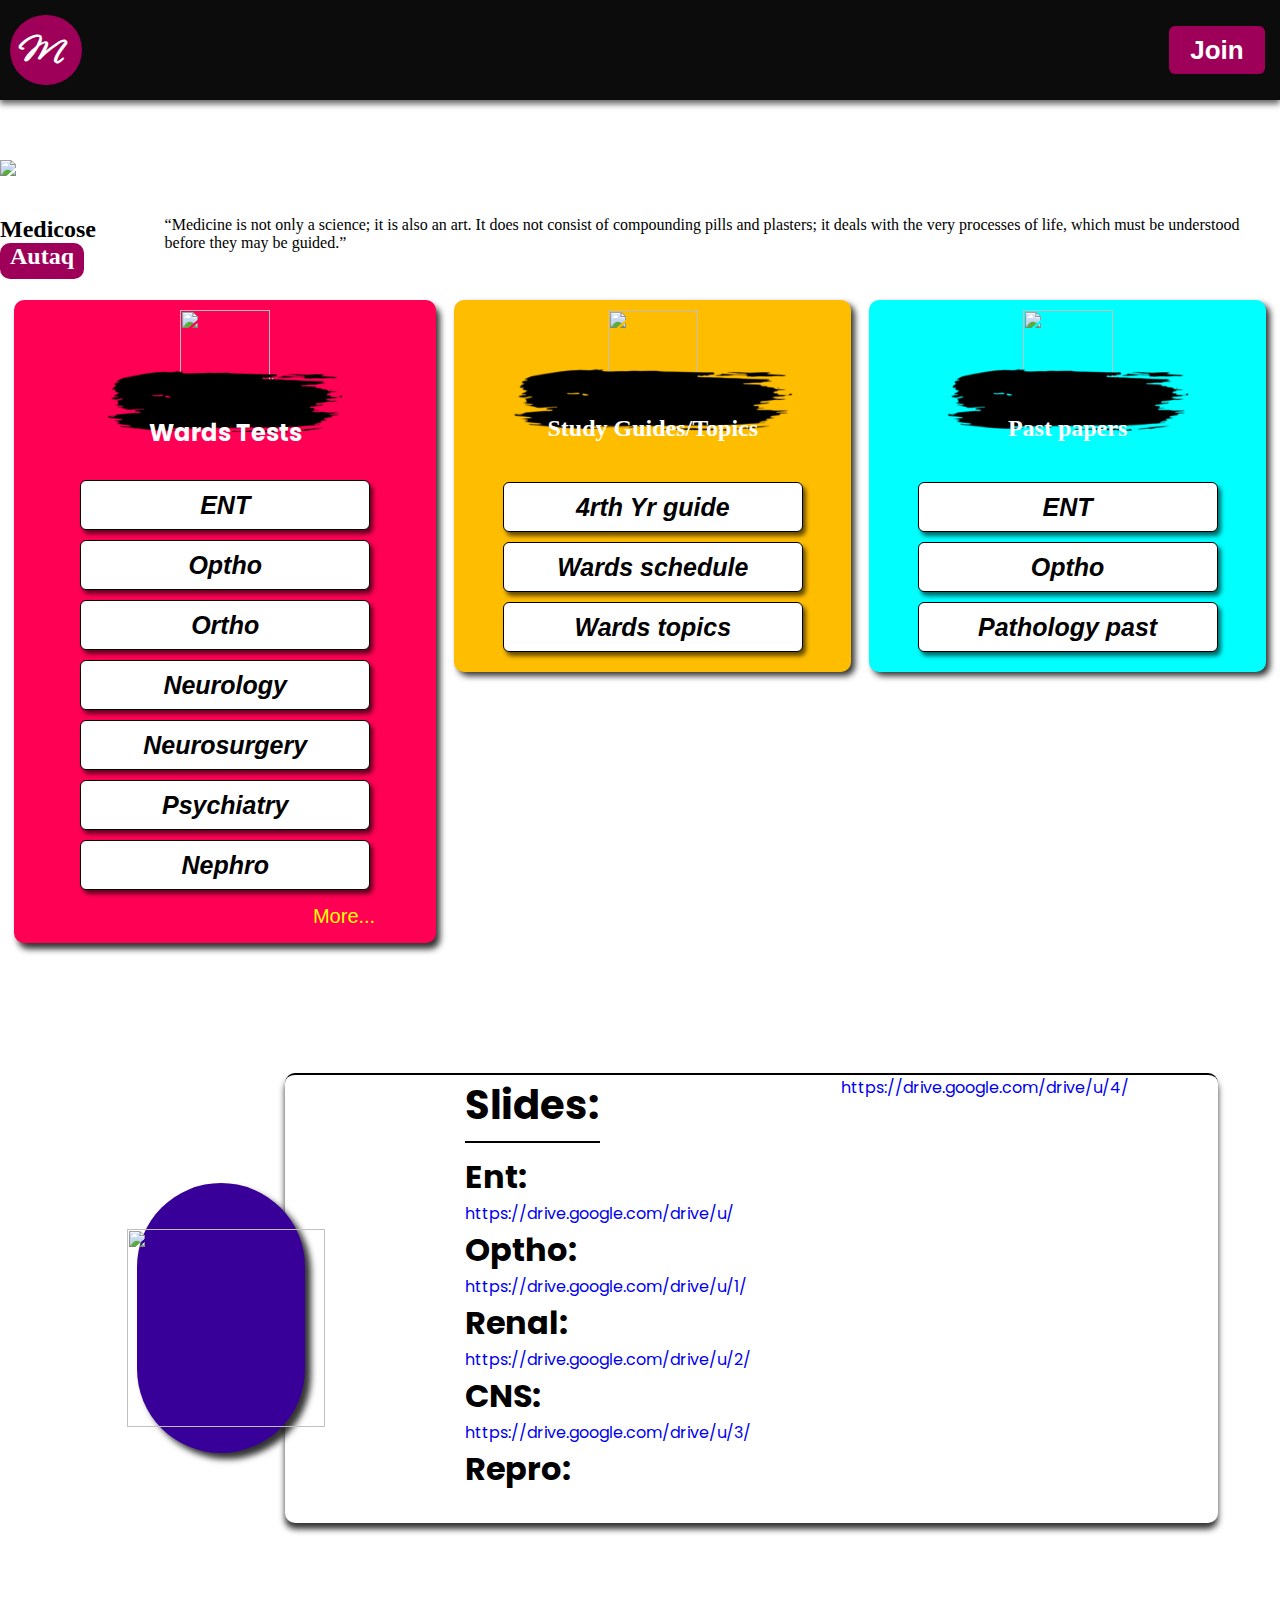
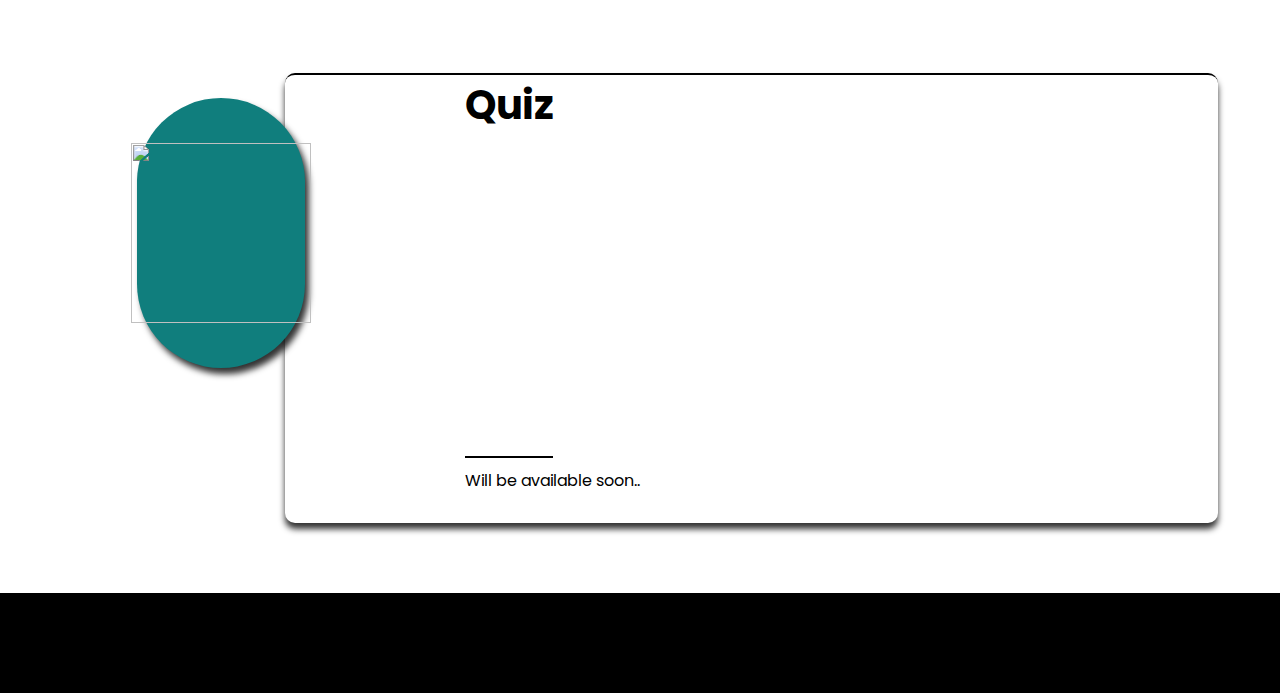
==== index.html @ 18ab0c4c "Update index.html" ====
<!DOCTYPE html>
<html lang="en">
<head>
  <meta name="google-site-verification" content="o73ru0A7AmpRNnOU0QpwgneFd0zN4ZnRWu0puB39-HU" />
  <link rel="preconnect" href="https://fonts.googleapis.com">
  <link rel="preconnect" href="https://fonts.gstatic.com" crossorigin>
  <link href="https://fonts.googleapis.com/css2?family=Whisper&display=swap" rel="stylesheet">
  <link rel="preconnect" href="https://fonts.googleapis.com">
  <link rel="preconnect" href="https://fonts.gstatic.com" crossorigin>
  <link href="https://fonts.googleapis.com/css2?family=Pacifico&display=swap" rel="stylesheet">
  <link rel="preconnect" href="https://fonts.googleapis.com">
  <link rel="preconnect" href="https://fonts.gstatic.com" crossorigin>
  <link href="https://fonts.googleapis.com/css2?family=Poppins:ital,wght@0,300;0,400;0,500;0,600;0,700;0,800;0,900;1,300;1,400;1,500;1,600;1,700;1,800;1,900&display=swap" rel="stylesheet">
  <meta charset="UTF-8">
  <meta name="viewport" content="width=device-width, initial-scale=1.0">
  <title>Medicose Autaq</title>
  <link rel="stylesheet" href="style.css">
  <link rel="stylesheet" href="style1.css">
  <link rel="stylesheet" href="https://cdnjs.cloudflare.com/ajax/libs/font-awesome/6.5.2/css/all.min.css" integrity="sha512-SnH5WK+bZxgPHs44uWIX+LLJAJ9/2PkPKZ5QiAj6Ta86w+fsb2TkcmfRyVX3pBnMFcV7oQPJkl9QevSCWr3W6A==" crossorigin="anonymous" referrerpolicy="no-referrer" />


</head>
<body>
  <nav>
    <div class="logo" style="margin-left: 0px;"><p>M </p></div>
    <div class="top">
      <a href="https://chat.whatsapp.com/JBZaUnY0UOpKa0CZ874e2i"><button id="join" >Join</button></a>
      <!-- <button id="links" style="  background-color: #0C0C0C;
      text-decoration: underline;">About</button>
      <button id="links" style="  background-color: #0C0C0C;
      text-decoration: underline;">Links</button> -->

    </div>
  </nav>
  <div class="page" >
    <img src="32011821.jpg" class="mainimg"> 
    <div class="main">
      <div class="divs1 div1" ><i class="fa-solid fa-syringe"></i></div>
      <div class="divs1 div2" ><i class="fa-regular fa-clipboard"></i></div>
      <div class="divs1 div3" style="color: black;"><i class="fa-solid fa-notes-medical"></i></div>
      <div class="divs1 div4" style="color: black;"><i class="fa-solid fa-hand-holding-medical"></i></div>
   
 
    </div>
    <div class="second">
      <div class="div div6" ><img src="" alt=""  ><i class="fa-solid fa-x-ray"></i></div>
      <div class="div div5"  ><i class="fa-solid fa-stethoscope" ></i></div>
      <div class="div div7" ><img src="" alt="" ><i class="fa-solid fa-square-plus"></i></div>
      
  
    </div>
    <div class="main" style="margin-top: 0">
      <div class="divs1 div1" ><i class="fa-solid fa-capsules"></i></div>
      <div class="divs1 div2" ><i class="fa-solid fa-bandage"></i></div>
      <div class="divs1 div3" ><i class="fa-solid fa-crutch"></i></div>
      <div class="divs1 div4" ><i class="fa-solid fa-heart-pulse"></i></div>
  
    </div>
   
  </div>
  <div class="cont" style="display: flex;"> <h2>Medicose <a style=" border: 1px solid ; padding-left: 10px;
    padding-right: 10px;
    padding-bottom: 10px;
    border-radius: 10px;
    border: none;
    color: white;
    background-color: #9E0059;" >Autaq</a></h2>
     <!-- <p class="p1">When <a style="font-weight: bold;">"I"</a> become "we" even illness become <a style="color: white;
      background-color: #9E0059;border: 1px solid ; padding: 5px;
      padding-right: 10px;
      padding-left: 10px;
    
      border-radius: 4px;
      font-size: 25px;
      border: none;font-weight: bold;">wellness</a>
       </p> -->
  <p>
    “Medicine is not only a science; it is also an art. It does not consist of compounding pills and plasters; it deals with the very processes of life, which must be understood before they may be guided.”
  </p></div>
 <div class="down" style="display: flex;  position: relative; width: 100%;"> 
  <div  style="position: absolute;width: 100%; height: 120vh; 
  /* box-shadow: 0 7px 9px rgb(0, 0, 0,0.5); border-radius: 30px; opacity: ; */
  /* mask-image: linear-gradient(
    rgb(0,0,0,0),
  rgb(0,0,0,1)10%,
  rgb(0,0,0,1)60%,

  rgb(0,0,0,0)


  
  ); */
  "></div>

  <!-- <img src="minus-sign-brush-stroke-distressed-style-typography-vector1.png" alt="" style="position: absolute; opacity: 0.4;">  -->
  <div class="wards" >

  <img src="imgs/pngegg (2).png" alt="" class="log">
  <img src="minus-sign-brush-stroke-distressed-style-typography-vector.png"   class="image1" alt="">
  <h2 style="z-index: 2;margin-bottom: 20px; margin-top: 10px;">Wards Tests
  </h2>
 
        <div id="btn1" class="divs">
        <button class="btns" id="bt1" style="z-index: 3;">ENT</button> 
        <a href="Ent/Ent_A7+A8.pdf"> <button class="bt1" id="newbtn">A7/A8</button> </a>
        <a href="Ent/Ent_A3+A4.pdf">
        <button class="bt1" id="newbtn">A3/A4</button> 
        </a> <a href="Ent/Ent_A1+A2.pdf">
        <button class="bt1" id="newbtn">A1/A2</button> 
        </a>
        </div>



        <div id="btn2"  class="divs">
        <button class="btns" id="bt2">Optho</button>
        <a href="Optho/Optho_B1+B2.pdf"> <button class="bt2" id="newbtn">B1+B2</button> </a>
        <a href="Optho/Optho_B3+B4.pdf">
        <button class="bt2" id="newbtn">B3/B4</button> 
        </a> 
        <a href="Optho/Optho_B5+B6.pdf">
        <button class="bt2" id="newbtn">B5/B6</button> 
        </a> 
        </div>

        <div id="btn3"  class="divs">
        <button class="btns" id="bt3">Ortho</button>
        <a href="Ortho/Orthopaedics_B1.pdf"> <button class="bt3" id="newbtn">B1</button> </a>
        <a href="Ortho/ORTHOPEDICS_B2.pdf">
        <button class="bt3" id="newbtn">B2</button> 
        </a>
        <a href="Ortho/ORTHOPEDICS_B3.pdf">
        <button class="bt3" id="newbtn">B3</button> 
        </a>  <a href="Ortho/ORTHOPEDICS_B4.pdf">
        <button class="bt3" id="newbtn">B4</button> 
        </a>  <a href="Ortho/ORTHOPEDICS_B5.pdf">
        <button class="bt3" id="newbtn">B5</button> </a>
        </div>

        <div id="btn4"  class="divs">

        <button class="btns" id="bt4">Neurology</button>
        <a href="Neuro/Neurology_B1 .pdf"> <button class="bt4" id="newbtn">B1</button></a>
        <a href="Neuro/Neuro_B3.pdf"> <button class="bt4" id="newbtn">B3</button> </a>
        <a href="Neuro/Neurology_B4.pdf">
        <button class="bt4" id="newbtn">B4</button> 
        </a>
        <a href="Neuro/Neurology_B5.pdf">
        <button class="bt4" id="newbtn">B5</button> 
        </a>   
        <a href="Neuro/Neurology_B6.pdf">
        <button class="bt4" id="newbtn">B6</button> 
        </a>
        </div>
        <div id="btn5"  class="divs">
        <button class="btns" id="bt5">Neurosurgery</button>
        <a href="Neurosurgery/Neurosurgery_B2.pdf"> <button class="bt5" id="newbtn">B2</button> </a>
        <a href="Neurosurgery/Neurosurgery_B3 .pdf">
        <button class="bt5" id="newbtn">B3</button> 
        </a>   <a href="Neurosurgery/Neurosurgery_B4.pdf">
        <button class="bt5" id="newbtn">B4</button> 
        </a>
        <a href="Neurosurgery/Neurosurgery_B6.pdf">
        <button class="bt5" id="newbtn">B6</button> 
        </a>
        </div>
        <div id="btn6"  class="divs">
        <button class="btns" id="bt6">Psychiatry</button>
        <a href="Psychiatry/Psychiatry_B2.pdf"> <button class="bt6" id="newbtn">B2</button> </a>
        <a href="Psychiatry/Psychiatry_B3.pdf">
        <button class="bt6" id="newbtn">B3</button> 
        </a>   <a href="Psychiatry/Psychiatry_B4.pdf">
        <button class="bt6" id="newbtn">B4</button> 
        </a>
        <a href="Psychiatry/Psychiatry_B6.pdf">
        <button class="bt6" id="newbtn">B6</button> 
        </a>
        </div>

        <div id="btn7"  class="divs">
        <button class="btns" id="bt7">Nephro</button>
        <a href="Nephro/Nephro_A1.pdf"> <button class="bt7" id="newbtn">A1</button> </a>
        <a href="Nephro/Nephro_A5.pdf">
        <button class="bt7" id="newbtn">A5</button> 
        </a>
        <a href="Nephro/Nephro_A6.pdf">
        <button class="bt7" id="newbtn">A6</button> 
        </a>
        </div>
        <div class="hide" style="display: none;">    <div id="btn8" class="divs">
        <button class="btns" id="bt8">Cardiology</button> 
        <a href="Cardio/Cardio_A2.pdf"> <button class="bt8" id="newbtn">A2</button> </a>
        <a href="Cardio/Cardiology_A4.pdf">
        <button class="bt8" id="newbtn">A4</button> 
        </a> <a href="Cardio/Cardiology_A8.pdf">
        <button class="bt8" id="newbtn">A8</button> 
        </a>
        </div>  <div id="btn9" class="divs">
        <button class="btns" id="bt9">Radiology</button> 
        <a href="Radiology/Radiology_B1+B2.pdf"> <button class="bt9" id="newbtn">B1/B2</button> </a>
        <a href="Radiology/Radiology_B5.pdf">
        <button class="bt9" id="newbtn">B5</button> 
        </a> <a href="Radiology/Radiology_B6.pdf">
        <button class="bt9" id="newbtn">B6</button> 
        </a>
        </div>  <div id="btn10" class="divs">
        <button class="btns" id="bt10">ICU</button> 
        <a href="ICU/ICU_A1.jpg"> <button class="bt10" id="newbtn">A1</button> </a>
        <a href="ICU/ICU_A4.pdf">
        <button class="bt10" id="newbtn">A4</button> 
        </a> <a href="ICU/ICU_A8.pdf">
        <button class="bt10" id="newbtn">A8</button> 
        </a>
        </div> 
        <div id="btn11" class="divs">
        <button class="btns" id="bt11">Derma</button> 
        <a href="Derma/Derma_A1.pdf"> <button class="bt11" id="newbtn">A1</button> </a>
        <a href="Derma/Derma_A2.pdf">
        <button class="bt11" id="newbtn">A2</button> 
        </a> <a href="Derma/Derma_A4.pdf">
        <button class="bt11" id="newbtn">A4</button> 
        </a>
        </div>  
        <div id="btn12" class="divs">
        <button class="btns" id="bt12">Urology</button> 
        <a href="Urology/urology_A2 .pdf"> <button class="bt12" id="newbtn">A2</button> </a>
        <a href="Urology/Urology_A5 .pdf">
        <button class="bt12" id="newbtn">A5</button> 
        </a> <a href="Urology/Urology_A6.pdf">
        <button class="bt12" id="newbtn">A6</button> 
        </a>
        </div> 
        <div id="btn12" class="divs">
        <button class="btns" id="bt13">Plastic SG</button> 
        <a href="Plastic/Plastic_A2.pdf"> <button class="bt13" id="newbtn">A2</button> </a>
        <a href="Plastic/Plastic_A4.pdf">
        <button class="bt13" id="newbtn">A4</button> 
        </a> 
        </div> </div>
        <div style="display: flex; justify-content: flex-end; width: 300px;"><button  class="more" >More...</button></div>

        <!-- <div id="btn8"></div> -->



        </div>
<div class="study">

  <img src="imgs/pngegg (3).png" alt="" class="log">
  <img  src="minus-sign-brush-stroke-distressed-style-typography-vector.png" class="image2" >
  <h2 style="z-index: 2; margin-top: 10px; margin-bottom: 30px;">Study Guides/Topics
  </h2>
  <div class="divs"><a href="Curriculum 4th Prof MBBS 18-01-2024.pdf" style="z-index: 4;"><button class="btns">4rth Yr guide</button></a></div> <a href="d5f9a3da-85b7-42ea-8bc5-6bc1be7b988e.JPG"><button class="btns">Wards schedule</button></a> <a href="4th Year MBBS Wards TOPICS @ShaeZi.pdf"><button class="btns">Wards topics</button></a> 
  <!-- <a href="https://drive.google.com/drive/folders/1v_Ga4ESvyDkArIYyvteqH7BUCjcyIILM?usp=drive_link"><button class="btns">ENT</button></a> -->

</div><div class="study" style="background-color: aqua; ">

  <img src="imgs/pngegg (4).png" alt="" class="log">
  <img src="minus-sign-brush-stroke-distressed-style-typography-vector.png" class="image3" alt="">

  <h2 style="z-index: 2; margin-top: 10px; margin-bottom: 30px;">Past papers
  </h2>
  <a href="https://drive.google.com/drive/folders/1v_Ga4ESvyDkArIYyvteqH7BUCjcyIILM?usp=drive_link" style="z-index: 3;"><button class="btns" >ENT</button></a>
  <a href="https://drive.google.com/drive/folders/1WZpzXUNeMho8i6WA_IS5ibkoXRpECObf?usp=drive_link" > <button class="btns">Optho</button></a>
 <a href="https://drive.google.com/drive/folders/1ZoWN1RVQOSlEyuzoc2E3vVL3yElVJaqd?usp=drive_link"><button class="btns">Pathology past</button></a>
  


</div>
</div>
<div id="foot">
  <div id="wards"><img style="height:22vh; width: 22vh; margin: 20px;margin-left: 30px; margin-bottom: 10px; margin-top: 30px;" src="imgs/pngegg (8).png" alt=""></div>
  <div id="study">
    <h2>
      Slides:
    </h2>
    <p><h1>Ent:</h1><a href="https://drive.google.com/drive/folders/13Cu2qkiEuYzx7Bq0fBormlyRgIkJU5SR?usp=drive_link">https://drive.google.com/drive/u/</a>
    <p><h1>Optho:</h1><a href="https://drive.google.com/drive/folders/1-5EULRtQegtTJHjn5ZHpbm_SwZM45iFT?usp=drive_link">https://drive.google.com/drive/u/1/</a>
     
    <p><h1>Renal:</h1><a href="https://drive.google.com/drive/folders/1-KvnuwBIzAvR8WO9NETLpcdkxAv717HY?usp=drive_link">https://drive.google.com/drive/u/2/</a>
      <p><h1>CNS:</h1><a href="https://drive.google.com/drive/folders/1-Grh_2CoaKC4pJH0ftxbjf7TlbihAdS-?usp=drive_link">https://drive.google.com/drive/u/3/</a>
      <p><h1>Repro:</h1><a href="https://drive.google.com/drive/folders/108j7hOfr7jlIdg7w-p_MadIFI2obLjd8?usp=drive_link">https://drive.google.com/drive/u/4/</a>

  </div>

</div>
<div id="foot">
 
  <div id="wards1" style="  background-color: #107E7D ;"><img style="height: 20vh; width: 20vh;" src="imgs/pngegg (11).png" alt=""></div>
  <div id="study" >
    <h2 >
      Quiz 
    </h2>
    Will be available soon..

  </div>
  
</div>
<div style="background-color: black;height: 100px; width: 100%;  display: flex;  "></div>
<script src="script.js"></script>
</body>
</html>
---- style.css ----
*{
  margin: 0;
  padding: 0;
  box-sizing: border-box;
  /* font-family: "poppins", sans-serif ; */

}
a{
  text-decoration: none;
}

.body{
  font-family: "poppins", sans-serif ;

}
.image1{
  height: 240px; width: 380px; position: absolute; top: -18px;
}
.image2{
  height: 240px;
   width: 450px;
    position: absolute; 
    top: -20px; 
}
.image3{
   height: 240px; width: 390px; position: absolute; top: -20px; }

@keyframes rotate {
  
}
.rotate{
  animation-delay: 0s;
  animation-duration: 2s;
  animation-iteration-count: infinite;
  animation-name: rotate;
  animation-timing-function: linear;
  transform-origin: bottom;
  
}
.man{
  flex-wrap: wrap;
  display: flex;
  /* min-width: 700px;
  
  float: left;
  width: 100%; */
  margin-bottom: 20px;
}
.down{
 
 /* flex-wrap: wrap; */
  justify-content: center;
 /* display: flex; */
  /* width: 97%; */
/* float:  left; */
  /* height: fit-content; */
  margin-bottom: 50px;
  /* padding-left: 25px; */
}
/* 9E0059 */
#foot{ 
  /* background-color: rgb(232, 227, 227); */
  display: flex;
  /* flex-direction: column; */
  /* justify-content: space-between; */
  float: left;
  width: 94%;
  margin-left: 15px;
  margin-bottom: 20px;
  /* background-color: #390099; */
  /* background-color: #4A001F; */
  border-radius: 10px;
  margin-top: 50px;
  /* gap: 1rem; */
 /* padding-right: 20px; */
  align-self: center;
  position: relative;
}
#study{  
  font-family: "poppins", sans-serif ;
  width: 60vh;
  flex-wrap: wrap;
  /* width: 80%; */
  float: left;
  display: flex;
  height: 50vh;
  flex-direction: column;
  align-items: flex-start;
  /* background-color: rgb(239, 237, 237); */
color: black;
  /* background-color: #D6FFB7; */
  border: 2px solid black;
  border-bottom: none;
  border-left: none;
  border-right: none;
  /* position: absolute; */
  /* left: 23rem; */
  
  border-radius: 10px;
 /* margin-left: 60px; */
 margin-top: 30px;
 /* margin-right: 10px; */
 box-shadow: 0px 6px 6px rgb(0,0,0, 0.8);
 /* bottom: 0; */
 margin-bottom: 50px;
 /* padding-left: 150px; */
 padding-bottom: 30px;
 width: 96%;
  margin-left: 30vh;
  padding-left: 20vh;

}
#wards1{
  /* top: -35vh; */
  left: 8vh;
  width: 14%;
  /* width: 100%; */
  float: left;
  display: flex;
  align-items: center;
  justify-content: center;
 position: absolute;
  /* border: 2px solid black; */
  border-radius: 200px;
  margin-left: 50px;
    background-color: #390099;
    height: 30vh;
    margin-top: 55px;
    /* padding: 100px; */
    /* display: flex;
    align-items: center;
    justify-content: center; */
    box-shadow: 4px 6px 6px rgb(0,0,0, 0.8);
   flex-shrink: 0;
   z-index: 1;


}
#wards{ 
  display: flex;
  justify-content: center;
  align-items: center;
  top: 10vh;
  left: 8vh;
  position: absolute;
 width: 14%;
  float: left;
  height: 30vh;
  /* position: absolute; */
  /* display: flex;
  justify-content: center; */
  /* border: 2px solid black; */
    border-radius: 200px;
    margin-left: 50px;
    background-color: #390099;
    margin-top: 50px;
    box-shadow: 6px 6px 6px rgb(0,0,0, 0.8);
    /* flex-shrink: 0; */
   z-index: 1;

}
#study h2{
  font-size: 40px;
  margin-bottom: 10px;
  height: 50px;
  flex: 1;
 text-align: center;
 border-bottom: 2px solid black;
}
/* #study h1{
  margin-left: 100px;
} */

nav{
  width: 100%;
  height: 100px;
  background-color: #0C0C0C;
  margin-bottom: 60px;
  display: flex;
  align-items: center;
  padding: 10px;
  box-shadow: 0px 4px 6px rgb(0,0,0, 0.6);
}
.logo{
  /* border-right: 3px solid black;
  border-left: 3px solid black;
  border-radius: 7px;
  background-color: ;
  
  display: flex;
  align-items: center; */
  /* margin-top: 5px;
  margin-left: 15px; */
  height: 70px;
  padding:10px;
  padding-right: 20px;
  font-size: 40px;
  /* font-weight: bold; */
  font-family: 'whisper',cursive !important;
  font-weight: bold;
  /* text-align: center;
  font-family: arial; */
  background-color: #9E0059;
  color: white;
  border-radius: 50px;
  /* border: 2px solid white; */
  width:4.5rem;
  overflow: hidden;
  display: flex;
  justify-content: center;
  align-items: center;



}
.top{
  position: absolute;
  right: 10px;
  display: flex;
  gap: 18px;
}
.top button{
  font-size: 26px;
  font-weight: bold;
  color: white;
  background-color: #9E0059;
  flex-shrink: 0;
  height: 48px;
  width: 6rem;
  margin-right: 5px;
  border: none;
  border-radius: 6px;
  transition: all 0.3s;
  cursor: pointer;

}
.top button:hover{
  transform: translateY(15px);
  background-color: white;
  color: black;
  border-bottom: 1px solid black;
 
  
}
.content{
  background-color:white;
  height: 50vh;
  width: 50vh;
  border-radius: 200px;
  text-align: center;
  flex-shrink: 0;
  display: flex;
  align-items: center;
  justify-content: center;
  /* margin-left: 60px; */
  border: 2px solid black;
  box-shadow: 4px 4px 8px rgb(0,0,0, 0.8);
  margin-bottom: 30px;

  
}
aside{
  

  width: 30%;
  /* background-color: #CEB992; */
  float: left;
  display: flex;
  justify-content: center;
  flex-shrink: 0;
  padding-left: 150px;
  /* padding-right: 150px; */
  /* margin-right: 60px; */

}
main{
  font-family: 'poppins',Arial;
  flex-wrap: wrap;
  /* display: flex;
  flex-wrap: wrap; */
  text-align: center;
  width: 60%;
  float: left;
  /* margin-left: 2px; */
  
}
main p{
 /* margin-left: 40px; */
 font-size: 20px;
 margin-top: 10px;
 padding-left: 10px;
}
main h2 {
  color: black;
 font-size: 50px;

 /* margin-left: 30px; */
 margin-top: 15px;
}
.content img {
  justify-self: center;
  margin-top: 5px;
  height: 38vh;
  width: 38vh;

}
.wards{
  /* min-width: 400px; */
  width: 33%;
  float: left;
  display: flex;
  background-color: #FF0054
  ;
  /* flex-shrink: 0; */
  border-radius: 10px;
  margin-top: 30px;
  /* margin-left: 10px;
  margin-right: 10px; */
  align-items: center;
  justify-content: center;
  flex-direction: column;
  padding-bottom: 15px;
  /* padding-left: 20px;
  padding-left: 20px; */
  box-shadow: 4px 6px 6px rgb(0,0,0, 0.8);
  font-family: 'poppins',Arial;
  /* height: fit-content; */
  position: relative;
  overflow: hidden;
  
}
.btn{
  display: flex;
  flex-direction: column;
  justify-content: center;
  align-items: center;
  flex-shrink: 0;
  font-family: 'poppins',Arial;

}
#newbtn{
  font-size: 19px;
  font-weight: bold;
  font-style: italic;
  color: yellow;
  text-decoration: underline;
  height: 50px;
  width: 60px;
 
  margin: 5px;
  cursor: pointer;
  text-align: center;
  border: none;
  /* border: 3px solid black;
  box-shadow:  3px 4px 4px rgb(0,0,0,0.6 );
  border-radius: 6px; */
  background-color: #FF0054;
  /* transform: translatey(-10px); */
  transition: all 0.3s;
  display: none;
  
}

#newbtn:hover{
  transform: translateY(2px);
}
@keyframes move {
  from{
    transform: translatey(-2px);
   
    }
    to{
      transform: translatey(0);
    }
}
.divs{
  display: flex;
  justify-content: center;
   flex-wrap: wrap;
    width:300px;
}
.move{

  animation-name: move;
  animation-duration: 1s;
  /* animation-timing-function: linear; */
  /* transform: translatey(10px); */
}
.btns{
  font-size: 25px;
  font-weight: bold;
  font-style: italic;
  height: 50px;
  width: 300px;
  margin: 5px;
  cursor: pointer;
  text-align: center;
  background-color: white;
  border: 1px solid black;
  box-shadow:  3px 4px 4px rgb(0,0,0,0.6 );
  border-radius: 6px;
  transition: transform 0.6s;

}
.btns:hover{
  background-color: black;
  color: white;
  transform: translateY(5px);
}
/* .wards img{
  margin-top: 10px;
  height: 10vh;
  width: 10vh;
} */
.wards h2{
  color: white;
  
 padding: 5px;

}
.study{ 
  flex-shrink: 0;
 /* min-width: 400px; */
  width: 31%;
  float: left;
  display: flex;
  background-color: #FFBD00
  ;
  height: fit-content;
  border-radius: 10px;
  margin-top: 30px;
  margin-left: 18px;
  /* margin-right: 10px; */
  align-items: center;
  /* justify-content: center; */
  flex-direction: column;
  /* flex-shrink: 0; */
  padding-bottom: 15px;
  box-shadow: 4px 4px 6px rgb(0,0,0, 0.8);
  position: relative;
  overflow: hidden;
}
.log{
  margin-top: 10px;
  height: 10vh;
  width: 10vh;
}
.study h2{
  color: white;
  margin-bottom: 15px;
 padding: 5px;
 
}
.hide{
  display: none;

}
.more{
  border: none;
  cursor: pointer;
  font-size: 20px;
  margin-top: 10px;
  background-color: #FF0054;
  color: yellow;
}
@media screen and (max-width:600px)
{.wards{width: 400px; 
margin-left: 12px;
/* margin-right: 10px; */
} 
nav{
  margin-bottom: 0;
}
.study{width: 400px;
margin-left: 12px;

  /* margin-left: 0; */
/* margin-bottom: 25vh; */
}
.image1{
  top: 15px;
 }
 .image2{
  top: 10px;
 }
 .image3{
  top: 10px;
 }

} 





@media screen and (max-width:600px){ aside,main{
  width: 100%;
}
main p,h2{
  margin-left: 0px;
}
#study{width: 400px;
  
  margin: 0;
  margin-left: 15px;
  margin-bottom: 10vh;
  margin-top: 20vh;
  height: fit-content;
  /* display: block; */
  /* border-top: none; */
  padding-top: 20px;
  padding-left: 15px;
}


}
@media screen and (max-width:400px)
{.wards{width: 350px;
margin-left: 18px;
/* margin-right: 10px; */
}

.study{width: 350px;
  margin-left: 20px;
/* margin-bottom: 25vh; */
}
.image1{
  top: 5px;
 }
 .image2{
  top: 0px;
 }
 .image3{
  top: 5px;
 }
 #study{
  width: 360px;
 }
}
 @media screen and (max-width:380px)
 {.wards{width: 340px;
 margin-left: 12px;
 /* margin-right: 10px; */
 }
 
 .study{width: 340px;
 margin-left: 12px;

 /* margin-bottom: 25vh; */
 }
 .image1{
   top: -10px;
  }
  .image2{
   top: -10px;
  }
  .image3{
   top: -10px;
    
  }
  #study{
    width: 360px;
   }
}

@media screen and (max-width:600px) {
  #wards, #wards1 {
    width: 67%;
    
  }
 #wards, #wards1 img{
    height: 30vh;
    width: 30vh;
    
  }
  #wards1, #wards img{
    height: 30vh;
    width: 30vh;

  }
  #wards{
    margin: 0;
    margin-top: 30vh;
    left: 11vh;

    top: -37vh;
  }
  #wards1{
    margin: 0;
    margin-top: 30vh;
    left: 11vh;
    top: -37vh;
  }
}
@media screen and (max-width:600px) {
  #foot {
    margin-left: 0px;
    flex-direction: column;
  }

}
@media screen and (max-width:600px) {
  .down {
   
    /* width: 410px; */
    flex-direction: column;
  }

}


@media screen and (max-width:600px){
aside{
  padding-left: 150px;
  padding-right: 150px;
 }}
 @media screen and (max-width:600px){
  .down{
    padding-right: 30px;
     /* width: 600px; */
   /* margin-right: 20px; */
   }}
   @media screen and (max-width:600px){
    .content img{
     
      height: 32vh;
   width: 32vh;
     }}
     @media screen and (max-width:600px){
      .content {
        /* margin-left: 20px; */
        height: 40vh;
     width: 40vh;
       }
   

      }

  
   /* @media screen and (max-width:600px){
    .content img, .content{
     height: 25vh;
     width: 25vh;

     }}
     @media screen and (max-width:600px){
      .content{
       height: 30vh;
       width: 30vh;
  
       }} */
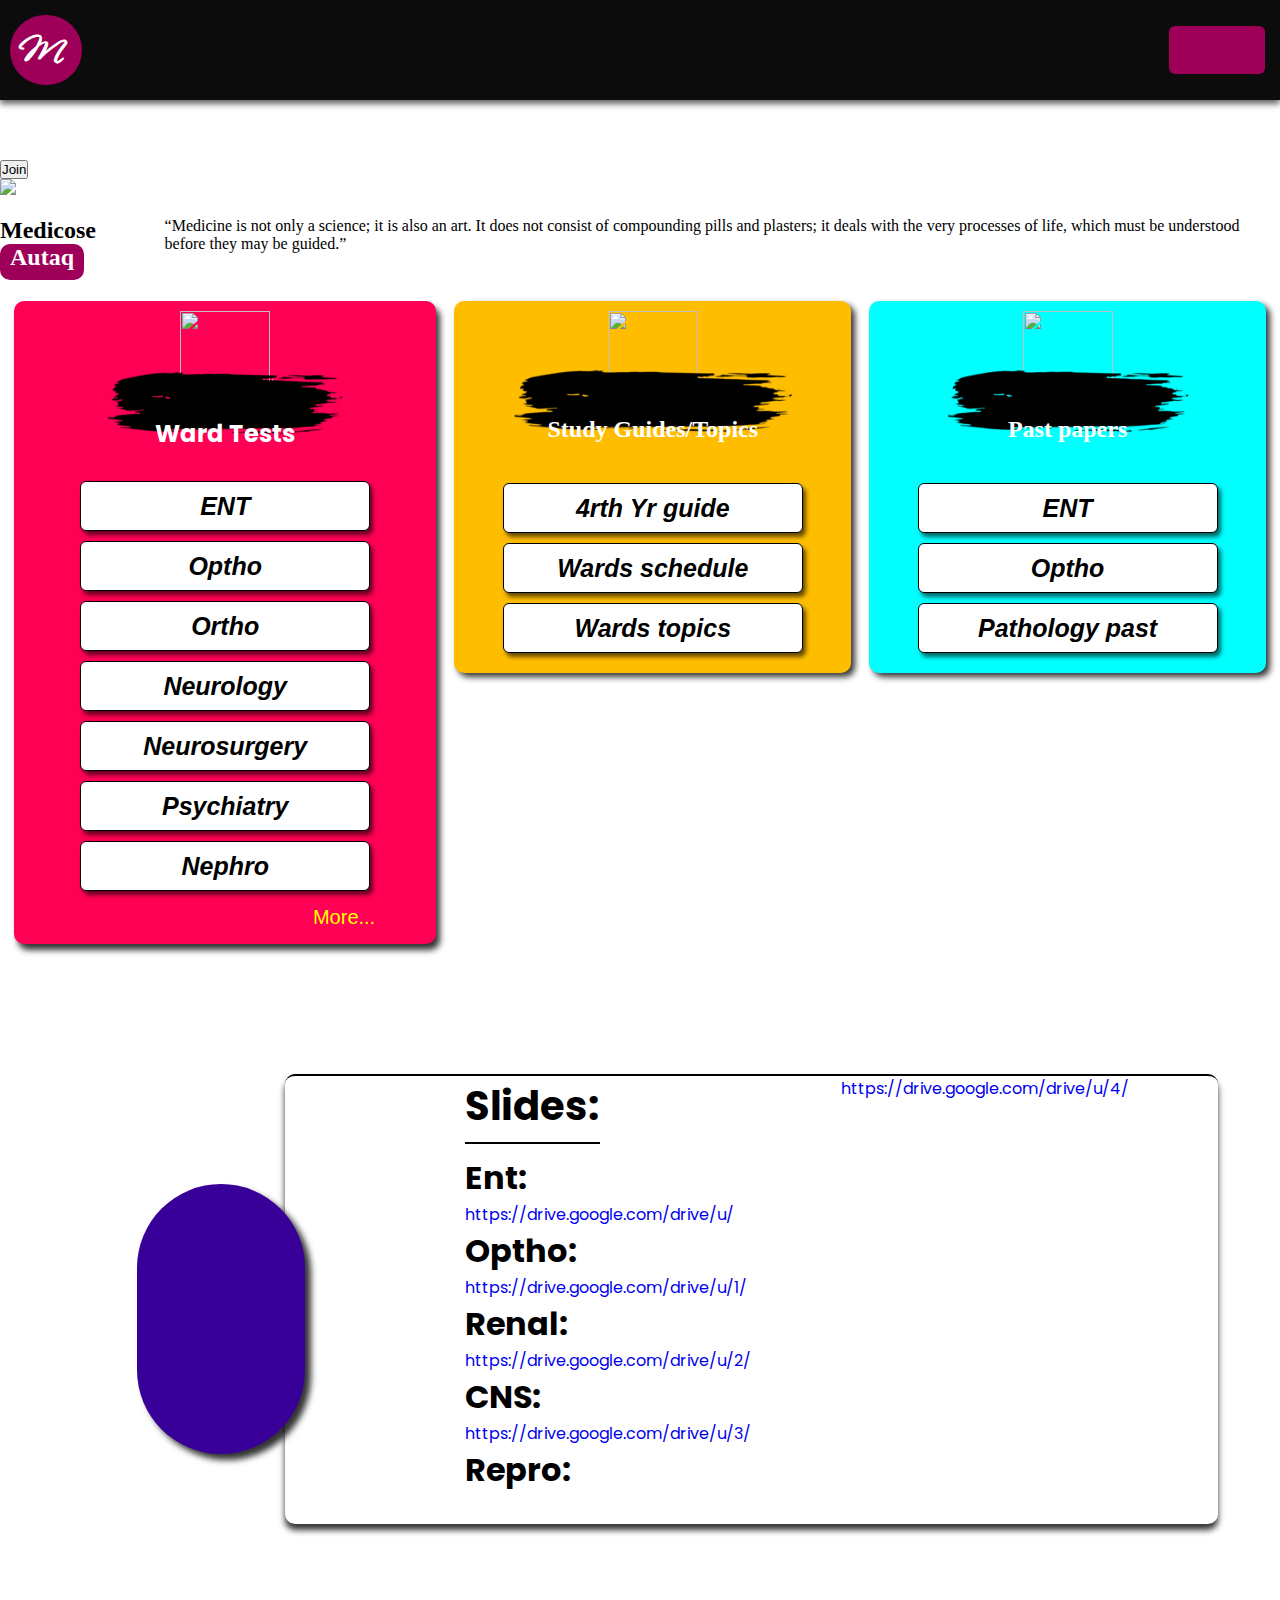
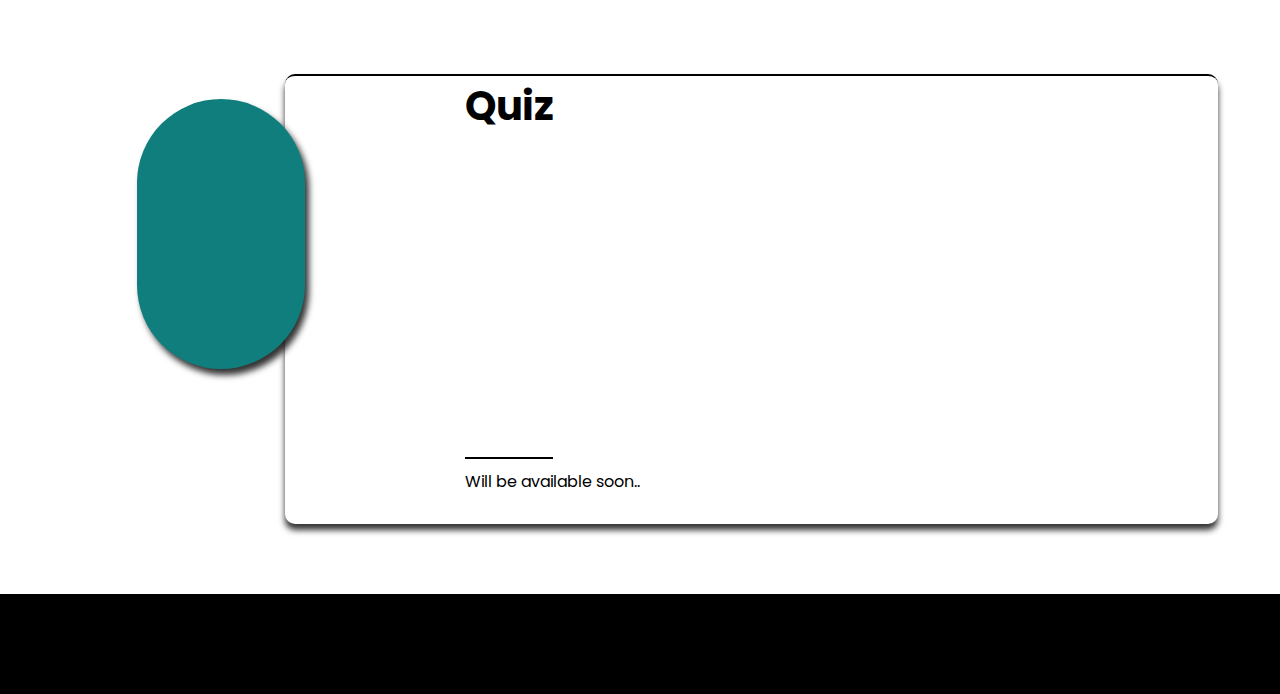
==== commit a130ee78: "Update index.html" ====
--- a/index.html
+++ b/index.html
@@ -1,7 +1,6 @@
 <!DOCTYPE html>
 <html lang="en">
 <head>
-  <meta name="google-site-verification" content="o73ru0A7AmpRNnOU0QpwgneFd0zN4ZnRWu0puB39-HU" />
   <link rel="preconnect" href="https://fonts.googleapis.com">
   <link rel="preconnect" href="https://fonts.gstatic.com" crossorigin>
   <link href="https://fonts.googleapis.com/css2?family=Whisper&display=swap" rel="stylesheet">
@@ -24,7 +23,12 @@
   <nav>
     <div class="logo" style="margin-left: 0px;"><p>M </p></div>
     <div class="top">
-      <a href="https://chat.whatsapp.com/JBZaUnY0UOpKa0CZ874e2i"><button id="join" >Join</button></a>
+
+      <!-- <a href="https://chat.whatsapp.com/JBZaUnY0UOpKa0CZ874e2i"><button id="join" class="topb" >Join</button></a> -->
+      <button class="topb" id="topb">
+        <i id="men" class="fa-solid fa-bars"></i>
+      </button>
+      
       <!-- <button id="links" style="  background-color: #0C0C0C;
       text-decoration: underline;">About</button>
       <button id="links" style="  background-color: #0C0C0C;
@@ -32,6 +36,14 @@
 
     </div>
   </nav>
+  <a href="https://chat.whatsapp.com/JBZaUnY0UOpKa0CZ874e2i"><button id="join" class="jn" >Join</button></a>
+  <div id="menu" style="display: none;">
+    <div class="inside"> <a href="https://chat.whatsapp.com/JBZaUnY0UOpKa0CZ874e2i"><button id="join" class="botn" >Join</button></a></div>
+   <div class="inside"> <a href="https://students.lumhs.edu.pk"><button class="botn">Check Attendance</button></a> </div>
+   <div class="inside" onclick="alert('This option is not available yet')"><button class="botn">Books</button>
+   </div>
+    
+  </div>
   <div class="page" >
     <img src="32011821.jpg" class="mainimg"> 
     <div class="main">
@@ -43,7 +55,7 @@
  
     </div>
     <div class="second">
-      <div class="div div6" ><img src="" alt=""  ><i class="fa-solid fa-x-ray"></i></div>
+      <div class="div div6" ><i class="fa-solid fa-x-ray"></i></div>
       <div class="div div5"  ><i class="fa-solid fa-stethoscope" ></i></div>
       <div class="div div7" ><img src="" alt="" ><i class="fa-solid fa-square-plus"></i></div>
       
@@ -97,7 +109,7 @@
 
   <img src="imgs/pngegg (2).png" alt="" class="log">
   <img src="minus-sign-brush-stroke-distressed-style-typography-vector.png"   class="image1" alt="">
-  <h2 style="z-index: 2;margin-bottom: 20px; margin-top: 10px;">Wards Tests
+  <h2 style="z-index: 2;margin-bottom: 20px; margin-top: 10px;">Ward Tests
   </h2>
  
         <div id="btn1" class="divs">
@@ -253,7 +265,7 @@
   <div class="divs"><a href="Curriculum 4th Prof MBBS 18-01-2024.pdf" style="z-index: 4;"><button class="btns">4rth Yr guide</button></a></div> <a href="d5f9a3da-85b7-42ea-8bc5-6bc1be7b988e.JPG"><button class="btns">Wards schedule</button></a> <a href="4th Year MBBS Wards TOPICS @ShaeZi.pdf"><button class="btns">Wards topics</button></a> 
   <!-- <a href="https://drive.google.com/drive/folders/1v_Ga4ESvyDkArIYyvteqH7BUCjcyIILM?usp=drive_link"><button class="btns">ENT</button></a> -->
 
-</div><div class="study" style="background-color: aqua; ">
+</div><div class= "study" style="background-color: aqua; ">
 
   <img src="imgs/pngegg (4).png" alt="" class="log">
   <img src="minus-sign-brush-stroke-distressed-style-typography-vector.png" class="image3" alt="">
@@ -269,7 +281,7 @@
 </div>
 </div>
 <div id="foot">
-  <div id="wards"><img style="height:22vh; width: 22vh; margin: 20px;margin-left: 30px; margin-bottom: 10px; margin-top: 30px;" src="imgs/pngegg (8).png" alt=""></div>
+  <div id="wards"><img src="imgs/pngegg (8).png" alt=""></div>
   <div id="study">
     <h2>
       Slides:
@@ -286,7 +298,9 @@
 </div>
 <div id="foot">
  
-  <div id="wards1" style="  background-color: #107E7D ;"><img style="height: 20vh; width: 20vh;" src="imgs/pngegg (11).png" alt=""></div>
+  <div id="wards1" style="  background-color: #107E7D ;"><img
+      
+    src="imgs/pngegg (11).png" alt=""></div>
   <div id="study" >
     <h2 >
       Quiz 
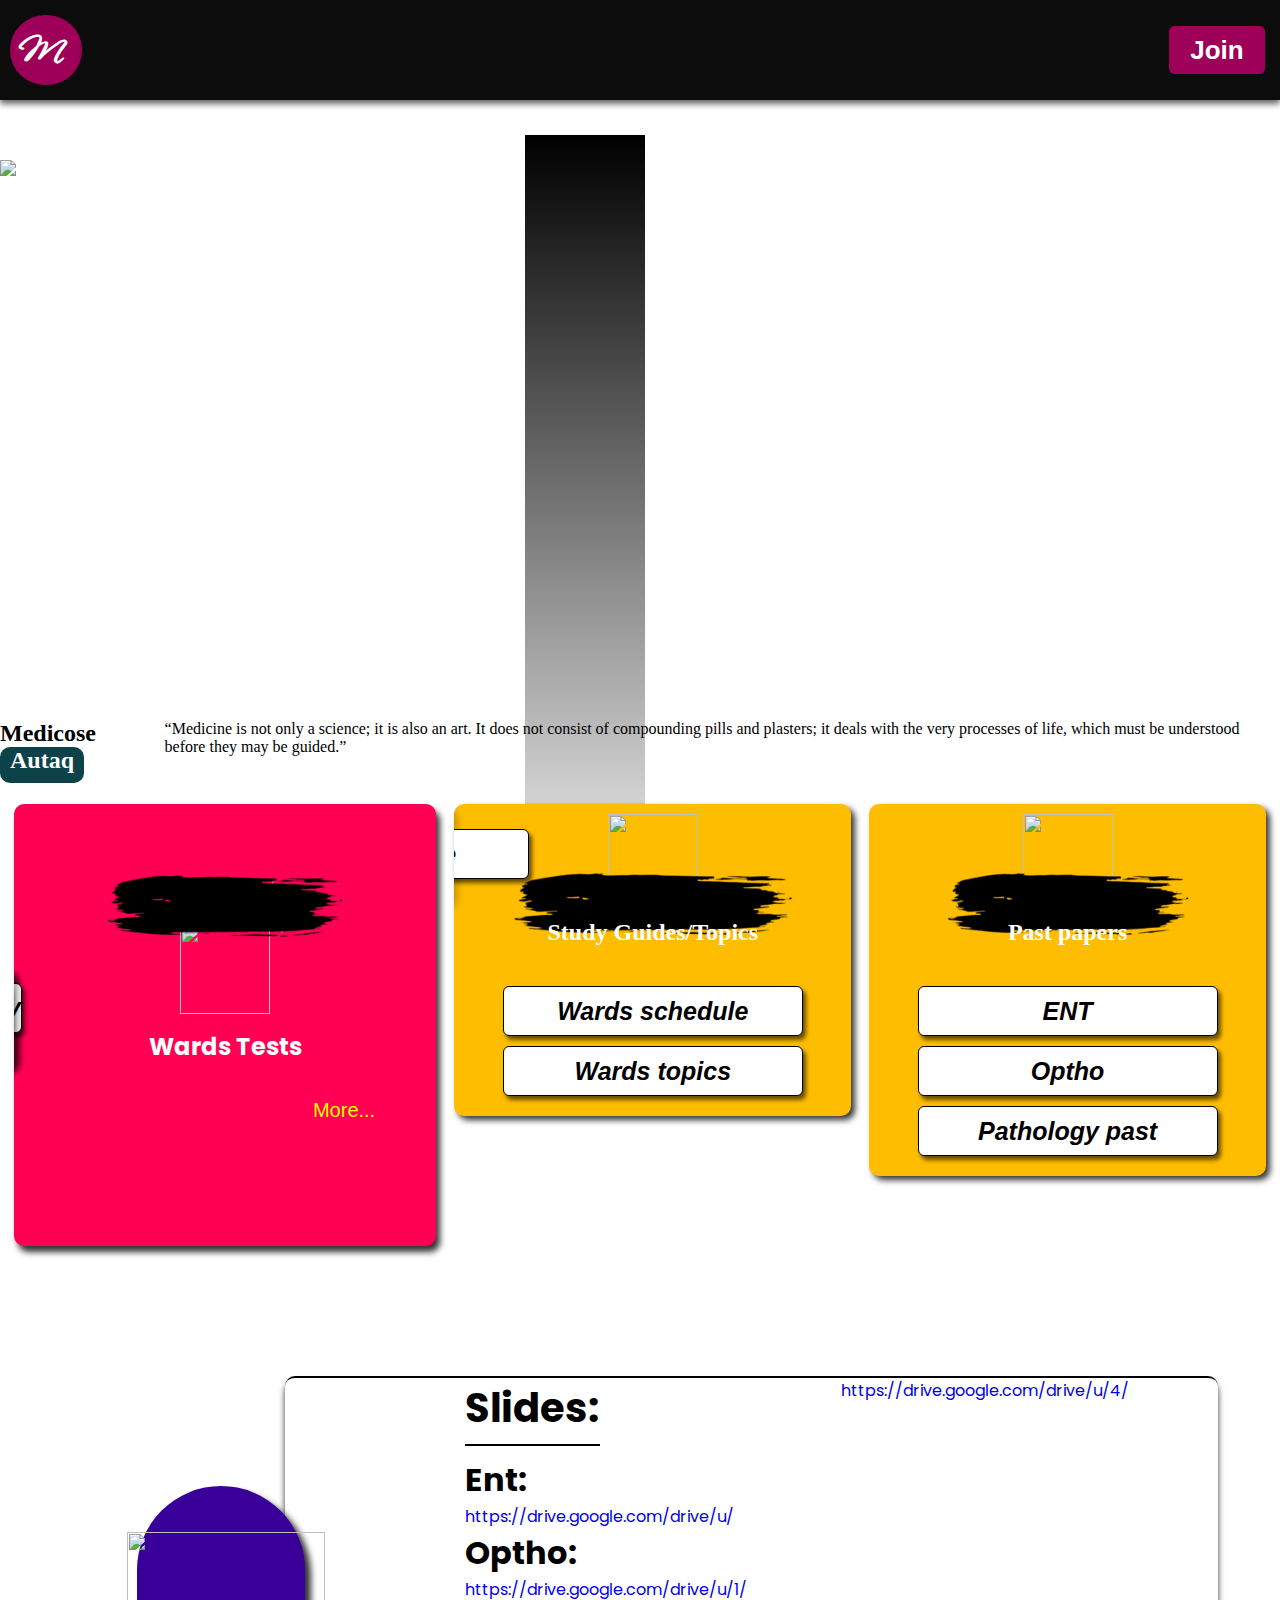
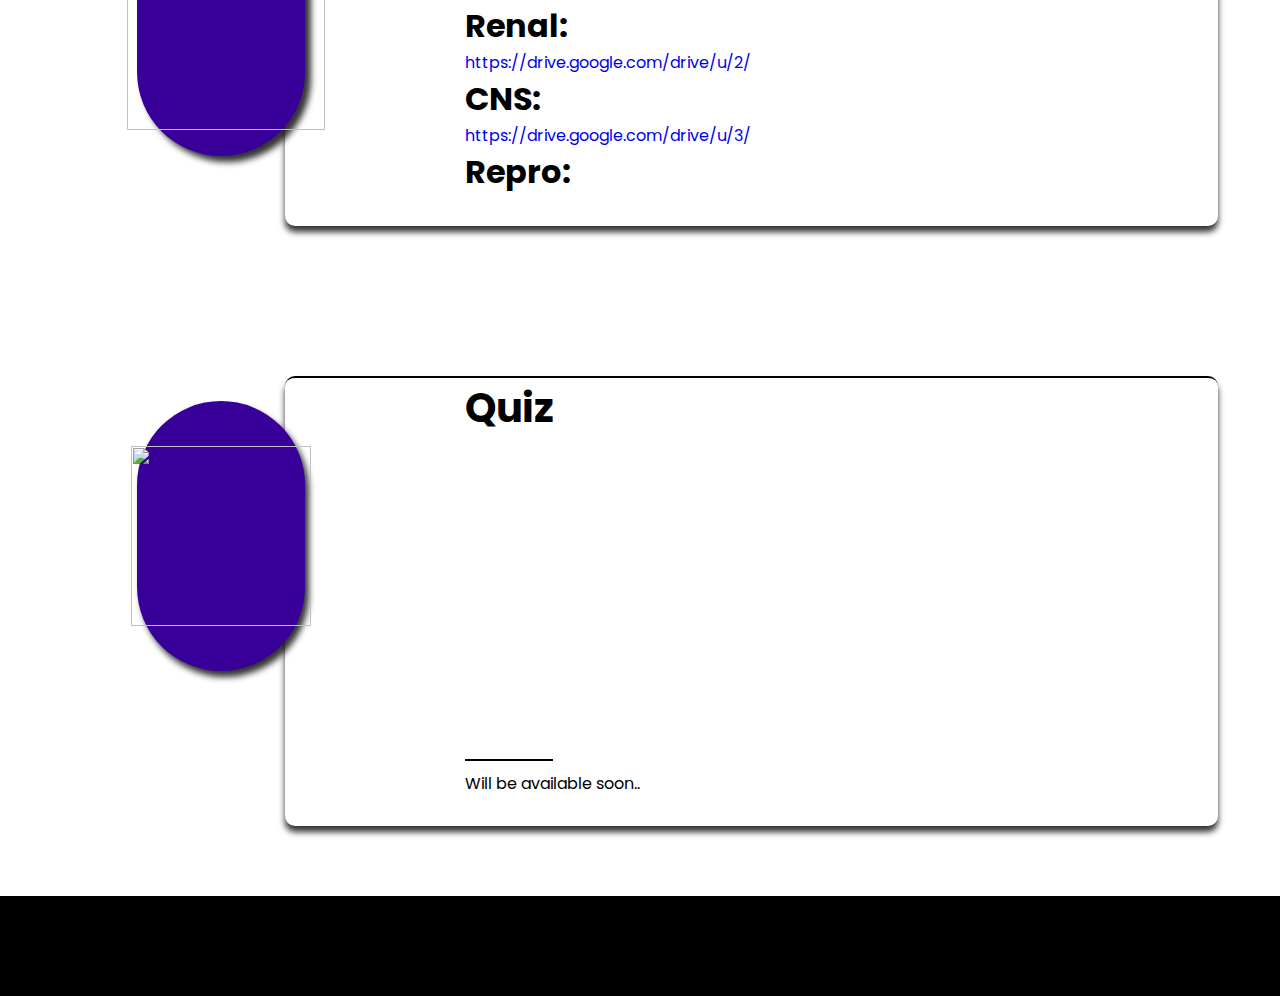
==== commit 451c61c7: "Update index.html" ====
--- a/index.html
+++ b/index.html
@@ -40,7 +40,7 @@
   <div id="menu" style="display: none;">
     <div class="inside"> <a href="https://chat.whatsapp.com/JBZaUnY0UOpKa0CZ874e2i"><button id="join" class="botn" >Join</button></a></div>
    <div class="inside"> <a href="https://students.lumhs.edu.pk"><button class="botn">Check Attendance</button></a> </div>
-   <div class="inside" onclick="alert('This option is not available yet')"><button class="botn">Books</button>
+   <div class="inside" onclick="alert('Will be availabe soon')"><button class="botn">Books</button>
    </div>
     
   </div>
@@ -76,7 +76,7 @@
     border-radius: 10px;
     border: none;
     color: white;
-    background-color: #9E0059;" >Autaq</a></h2>
+    background-color: #0d424a;" >Autaq</a></h2>
      <!-- <p class="p1">When <a style="font-weight: bold;">"I"</a> become "we" even illness become <a style="color: white;
       background-color: #9E0059;border: 1px solid ; padding: 5px;
       padding-right: 10px;
@@ -109,11 +109,12 @@
 
   <img src="imgs/pngegg (2).png" alt="" class="log">
   <img src="minus-sign-brush-stroke-distressed-style-typography-vector.png"   class="image1" alt="">
-  <h2 style="z-index: 2;margin-bottom: 20px; margin-top: 10px;">Ward Tests
+  <h2 style="z-index: 2;margin-bottom: 20px; margin-top: 10px;">Wards Tests
   </h2>
  
         <div id="btn1" class="divs">
         <button class="btns" id="bt1" style="z-index: 3;">ENT</button> 
+        
         <a href="Ent/Ent_A7+A8.pdf"> <button class="bt1" id="newbtn">A7/A8</button> </a>
         <a href="Ent/Ent_A3+A4.pdf">
         <button class="bt1" id="newbtn">A3/A4</button> 
@@ -265,7 +266,7 @@
   <div class="divs"><a href="Curriculum 4th Prof MBBS 18-01-2024.pdf" style="z-index: 4;"><button class="btns">4rth Yr guide</button></a></div> <a href="d5f9a3da-85b7-42ea-8bc5-6bc1be7b988e.JPG"><button class="btns">Wards schedule</button></a> <a href="4th Year MBBS Wards TOPICS @ShaeZi.pdf"><button class="btns">Wards topics</button></a> 
   <!-- <a href="https://drive.google.com/drive/folders/1v_Ga4ESvyDkArIYyvteqH7BUCjcyIILM?usp=drive_link"><button class="btns">ENT</button></a> -->
 
-</div><div class= "study" style="background-color: aqua; ">
+</div><div class= "study" style=" margin-bottom: 70px;  ">
 
   <img src="imgs/pngegg (4).png" alt="" class="log">
   <img src="minus-sign-brush-stroke-distressed-style-typography-vector.png" class="image3" alt="">
@@ -281,7 +282,8 @@
 </div>
 </div>
 <div id="foot">
-  <div id="wards"><img src="imgs/pngegg (8).png" alt=""></div>
+ 
+  <div id="wards"  > <img src="imgs/undraw_online_reading_np7n (1).png" style=></div>
   <div id="study">
     <h2>
       Slides:
@@ -298,10 +300,10 @@
 </div>
 <div id="foot">
  
-  <div id="wards1" style="  background-color: #107E7D ;"><img
+  <div id="wards1" ><img
       
-    src="imgs/pngegg (11).png" alt=""></div>
-  <div id="study" >
+    src="imgs/undraw_Quiz_re_aol4 (2).png"></div>
+  <div id="study"  >
     <h2 >
       Quiz 
     </h2>
--- a/style.css
+++ b/style.css
@@ -111,6 +111,7 @@
 
 }
 #wards1{
+  /* min-width: 15vh; */
   /* top: -35vh; */
   left: 8vh;
   width: 14%;
@@ -136,7 +137,20 @@
 
 
 }
+#wards img{
+  height: 20vh; width: 20vh;
+  height:22vh; width: 22vh;
+   margin: 20px;
+   margin-left: 30px;
+    margin-bottom: 10px;
+     margin-top: 30px;
+}
+#wards1 img{
+  height: 20vh; width: 20vh;
+
+}
 #wards{ 
+  /* min-width: 15vh; */
   display: flex;
   justify-content: center;
   align-items: center;
@@ -219,7 +233,7 @@
   display: flex;
   gap: 18px;
 }
-.top button{
+.topb{
   font-size: 26px;
   font-weight: bold;
   color: white;
@@ -230,18 +244,18 @@
   margin-right: 5px;
   border: none;
   border-radius: 6px;
-  transition: all 0.3s;
+  transition: all 0.4s;
   cursor: pointer;
 
 }
-.top button:hover{
+/* .topb:hover{
   transform: translateY(15px);
   background-color: white;
   color: black;
   border-bottom: 1px solid black;
  
   
-}
+} */
 .content{
   background-color:white;
   height: 50vh;
@@ -305,7 +319,7 @@
 
 }
 .wards{
-  /* min-width: 400px; */
+  min-width: 340px;
   width: 33%;
   float: left;
   display: flex;
@@ -420,7 +434,7 @@
 }
 .study{ 
   flex-shrink: 0;
- /* min-width: 400px; */
+ min-width: 340px;
   width: 31%;
   float: left;
   display: flex;
@@ -463,6 +477,99 @@
   background-color: #FF0054;
   color: yellow;
 }
+.botn{
+  font-family: sans-serif;
+  width: 330px;
+  height: 50px;
+  background-color: black;
+  /* text-decoration: underline; */
+  font-size: 30px;
+  color: white;
+  /* border: 1px solid black; */
+  border: none;
+  border-bottom: 1px solid white;
+  /* border-left: none;
+  border-right: none; */
+  cursor: pointer;
+  opacity: 0.8;
+
+}
+.botn:hover{
+  color: white;
+  /* background-color: beige;  */
+  
+} 
+.jn{
+  position: absolute;
+  top: 26px;
+  right: 10px;
+  
+  font-size: 26px;
+  font-weight: bold;
+  color: white;
+  background-color: #9E0059;
+  flex-shrink: 0;
+  height: 48px;
+  width: 6rem;
+  margin-right: 5px;
+  border: none;
+  border-radius: 6px;
+  transition: all 0.3s;
+  cursor: pointer;
+}
+#menu{
+  margin-top: 1px; opacity: 0.9; top: 10vh; left: -10vh; width: 100%; height: 400px; display: flex; flex-direction: column; gap: 30px; justify-content: center; align-items: center; background-color: black;
+}
+.ham{
+  font-size: 25px;
+  width: 40px;
+  border-radius: 100px;
+  background-color: gray;
+  color: white;
+
+}
+@media screen and (max-width:1050px){
+  #study{
+    margin-left: 10vh;
+  }
+  #wards,#wards1{
+    min-width: 30vh;
+    height: 30vh;
+    left: -5vh;
+  }
+   #wards img{
+    height: 15vh;
+    width: 15vh;
+    
+  }
+  #wards1 img{
+    height: 15vh;
+    width: 15vh;
+    
+  }
+  .image1{
+    top: 55px;
+   }
+   .image2{
+    top: 55px;
+   }
+   .image3{
+    top: 55px;
+   }
+
+
+}
+@media screen and (max-width:800px){
+  .image1{
+    top: 25px;
+   }
+   .image2{
+    top: 20px;
+   }
+   .image3{
+    top: 25px;
+   }
+}
 @media screen and (max-width:600px)
 {.wards{width: 400px; 
 margin-left: 12px;
@@ -486,7 +593,13 @@
  .image3{
   top: 10px;
  }
-
+ .topb{
+  width: 4rem;
+ }
+ .ham{
+  width: 50px;
+ border-radius: 100px;
+ }
 } 
 
 
@@ -512,7 +625,9 @@
   padding-left: 15px;
 }
 
-
+.jn{
+  z-index: -2;
+}
 }
 @media screen and (max-width:400px)
 {.wards{width: 350px;
@@ -559,37 +674,42 @@
     
   }
   #study{
-    width: 360px;
+    width: 340px;
+    margin-left: 10px;
    }
 }
 
 @media screen and (max-width:600px) {
   #wards, #wards1 {
-    width: 67%;
+    width: 6%;
     
   }
- #wards, #wards1 img{
+  #wards1,#wards{
     height: 30vh;
     width: 30vh;
     
   }
-  #wards1, #wards img{
+  #wards1 img,#wards img{
+    height: 20vh;
+    width: 20vh;
+  }
+   /* #wards {
     height: 30vh;
     width: 30vh;
 
-  }
+  } */
   #wards{
     margin: 0;
     margin-top: 30vh;
     left: 11vh;
 
-    top: -37vh;
+    top: -36vh;
   }
   #wards1{
     margin: 0;
     margin-top: 30vh;
     left: 11vh;
-    top: -37vh;
+    top: -36vh;
   }
 }
 @media screen and (max-width:600px) {
--- a/style1.css
+++ b/style1.css
@@ -0,0 +1,161 @@
+*{
+  margin: 0;
+  padding: 0;
+  box-sizing: border-box;
+}
+body{
+  /* padding-top: 10vh; */
+}
+.content{
+  display: flex;
+  margin-top: 20vh;
+  width: 80vh;
+  float: left;
+ flex-wrap: wrap;
+}
+/* .content1{
+  background-color:white;
+  height: 50vh;
+  width: 50vh;
+  border-radius: 200px;
+  text-align: center;
+  flex-shrink: 0;
+  display: flex;
+  align-items: center;
+  justify-content: center;
+  /* margin-left: 60px; */
+  border: 2px solid black;
+  box-shadow: 4px 4px 8px rgb(0,0,0, 0.8);
+  margin-bottom: 30px;
+
+  
+}
+.content1 img {
+  justify-self: center;
+  margin-top: 5px;
+  height: 38vh;
+  width: 38vh;
+
+} */
+.content h1{
+  font-size: 60px;
+  margin-bottom: 10px;
+}
+.content p{
+  font-size: 20px;
+}
+@keyframes slideinleft{
+ to{
+  right:-200px;
+ }
+}
+
+.divs{
+  right: 100%;
+  /* left: 100%; */
+  height: 100px;
+  width:150px;
+  border-radius: 10px;
+  display: flex;
+  justify-content: center;
+  align-items: center;
+  background-color: white;
+  font-size: 40px;
+  /* padding: 30px; */
+  /* padding-left: 40px; */
+  font-weight: 700;
+  box-shadow: 4px 5px 7px rgb(0, 0,0,0.2);
+ /* transform: rotate(90deg); */
+  position: absolute;
+  animation: slideinleft 40s linear infinite;
+  /* animation-delay: -5s; */
+}
+.main{
+  display: flex;
+  flex-direction: row;
+  transform: rotate(90deg);
+  margin-left: 20vh;
+  margin-top: 20vh;
+  /* margin-bottom: 10px; */
+
+  /* border: 1px solid black; */
+  position: relative;
+  height: 120px;
+  overflow: hidden;
+  width: 500px;
+  mask-image: linear-gradient(
+    to right,
+    rgb(0,0,0,0),
+    rgb(0,0,0,1)20%,
+    rgb(0,0,0,1)60%,
+    rgb(0,0,0,1)92%,
+    rgb(0,0,0,0)
+  );
+}
+.div1{
+  animation-delay: -10s;
+}
+.div2{
+  animation-delay: -20s;
+}
+.div3{
+  animation-delay: -30s;
+}
+.div4{
+  animation-delay: -40s;
+}
+
+
+@keyframes aslide{
+  to{
+   left: -200px;
+  }
+ }
+.div{
+  left: 100%;
+  height: 100px;
+  width:100px;
+  border-radius: 10px;
+  background-color: white;
+  box-shadow: 4px 5px 7px rgb(0, 0,0,0.2);
+  position: absolute;
+  color: purple;
+  font-size: 50px;
+  
+ display: flex;
+ align-items: center;
+ justify-content: center;
+  font-weight: 700;
+  animation: aslide 39s linear infinite;
+  
+  /* animation-delay: -5s; */
+}
+.div5{
+  animation-delay: -13s;
+}
+.div6{
+  animation-delay: -26s;
+}
+.div7{
+  animation-delay: -39s;
+}
+.second{
+  transform: rotate(90deg);
+  margin-left: 20vh;
+  /* margin-top: 5vh; */
+  /* border: 1px solid black; */
+  background-color: black;
+  position: relative;
+  height: 120px;
+  /* overflow: hidden; */
+  width:90vh;
+  /* opacity: 0.9; */
+  mask-image: linear-gradient(
+    to left,
+    rgb(0,0,0,0),
+    rgb(0,0,0,1)100%,
+    /* rgb(0,0,0,1)1%, */
+    rgb(0,0,0,1)10%,
+    rgb(0,0,0,0) 
+  );
+}
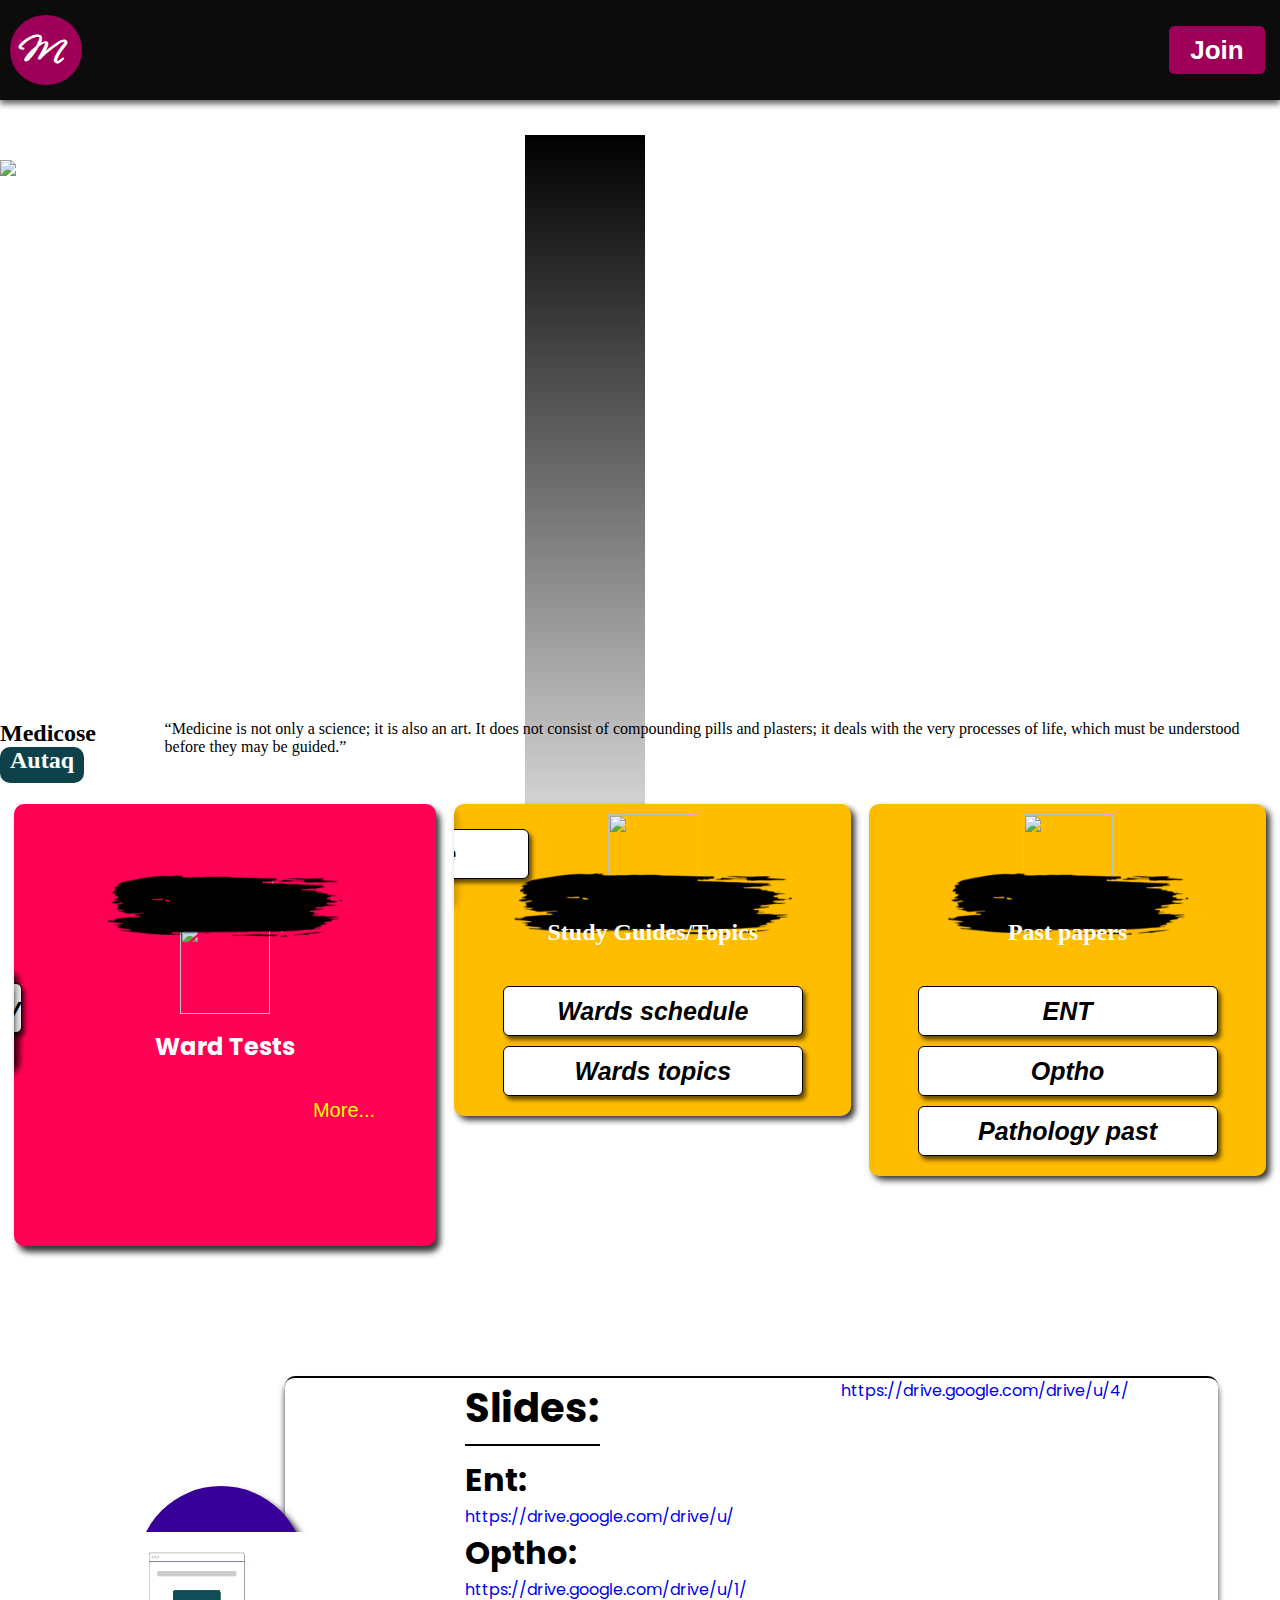
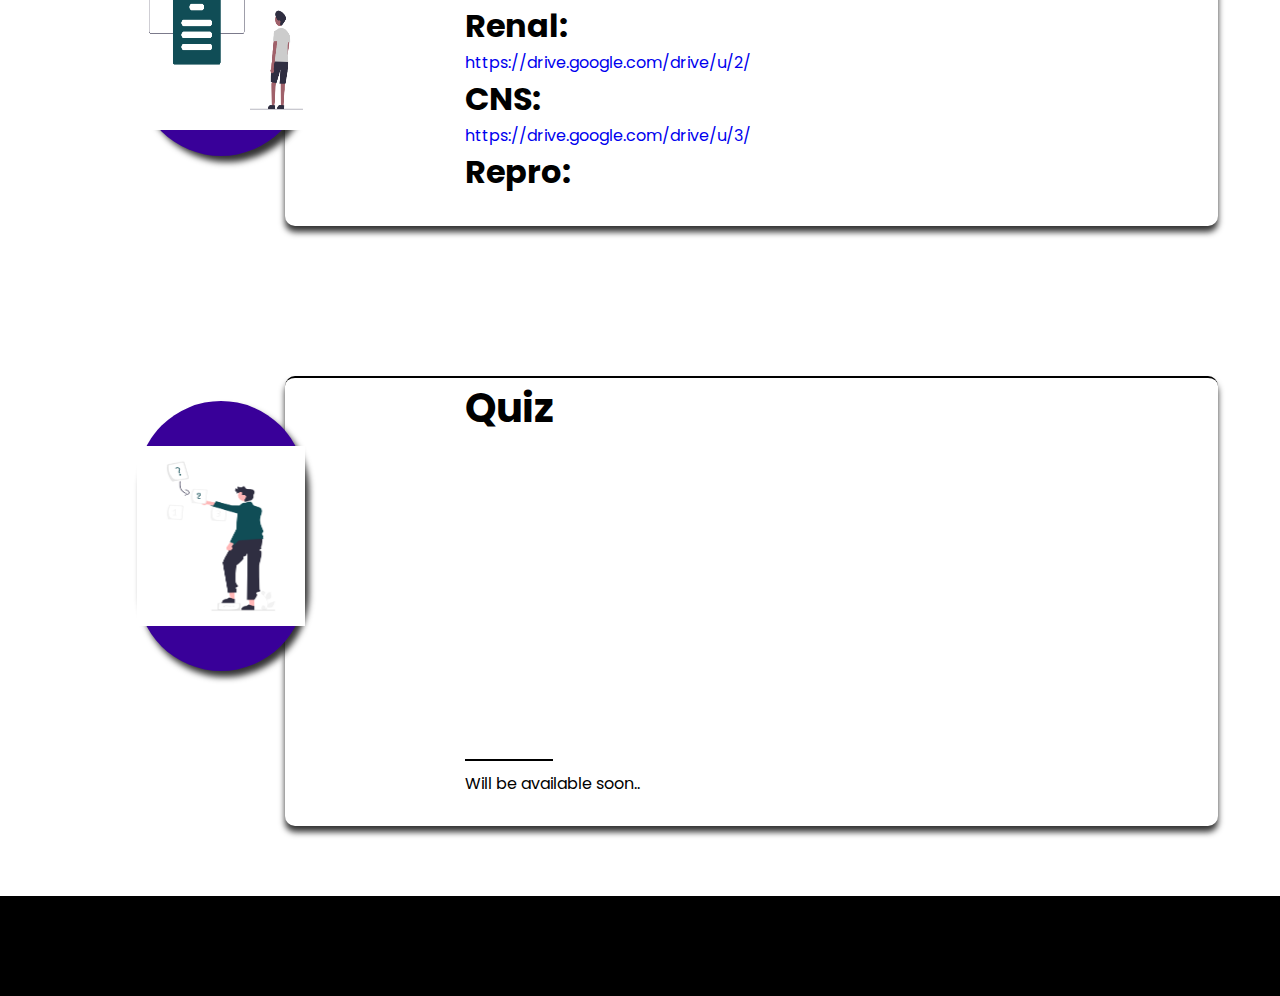
==== commit ba1c8b7c: "Update index.html" ====
--- a/index.html
+++ b/index.html
@@ -40,7 +40,7 @@
   <div id="menu" style="display: none;">
     <div class="inside"> <a href="https://chat.whatsapp.com/JBZaUnY0UOpKa0CZ874e2i"><button id="join" class="botn" >Join</button></a></div>
    <div class="inside"> <a href="https://students.lumhs.edu.pk"><button class="botn">Check Attendance</button></a> </div>
-   <div class="inside" onclick="alert('Will be availabe soon')"><button class="botn">Books</button>
+   <div class="inside" onclick="alert('This option is not available yet')"><button class="botn">Books</button>
    </div>
     
   </div>
@@ -109,7 +109,7 @@
 
   <img src="imgs/pngegg (2).png" alt="" class="log">
   <img src="minus-sign-brush-stroke-distressed-style-typography-vector.png"   class="image1" alt="">
-  <h2 style="z-index: 2;margin-bottom: 20px; margin-top: 10px;">Wards Tests
+  <h2 style="z-index: 2;margin-bottom: 20px; margin-top: 10px;">Ward Tests
   </h2>
  
         <div id="btn1" class="divs">
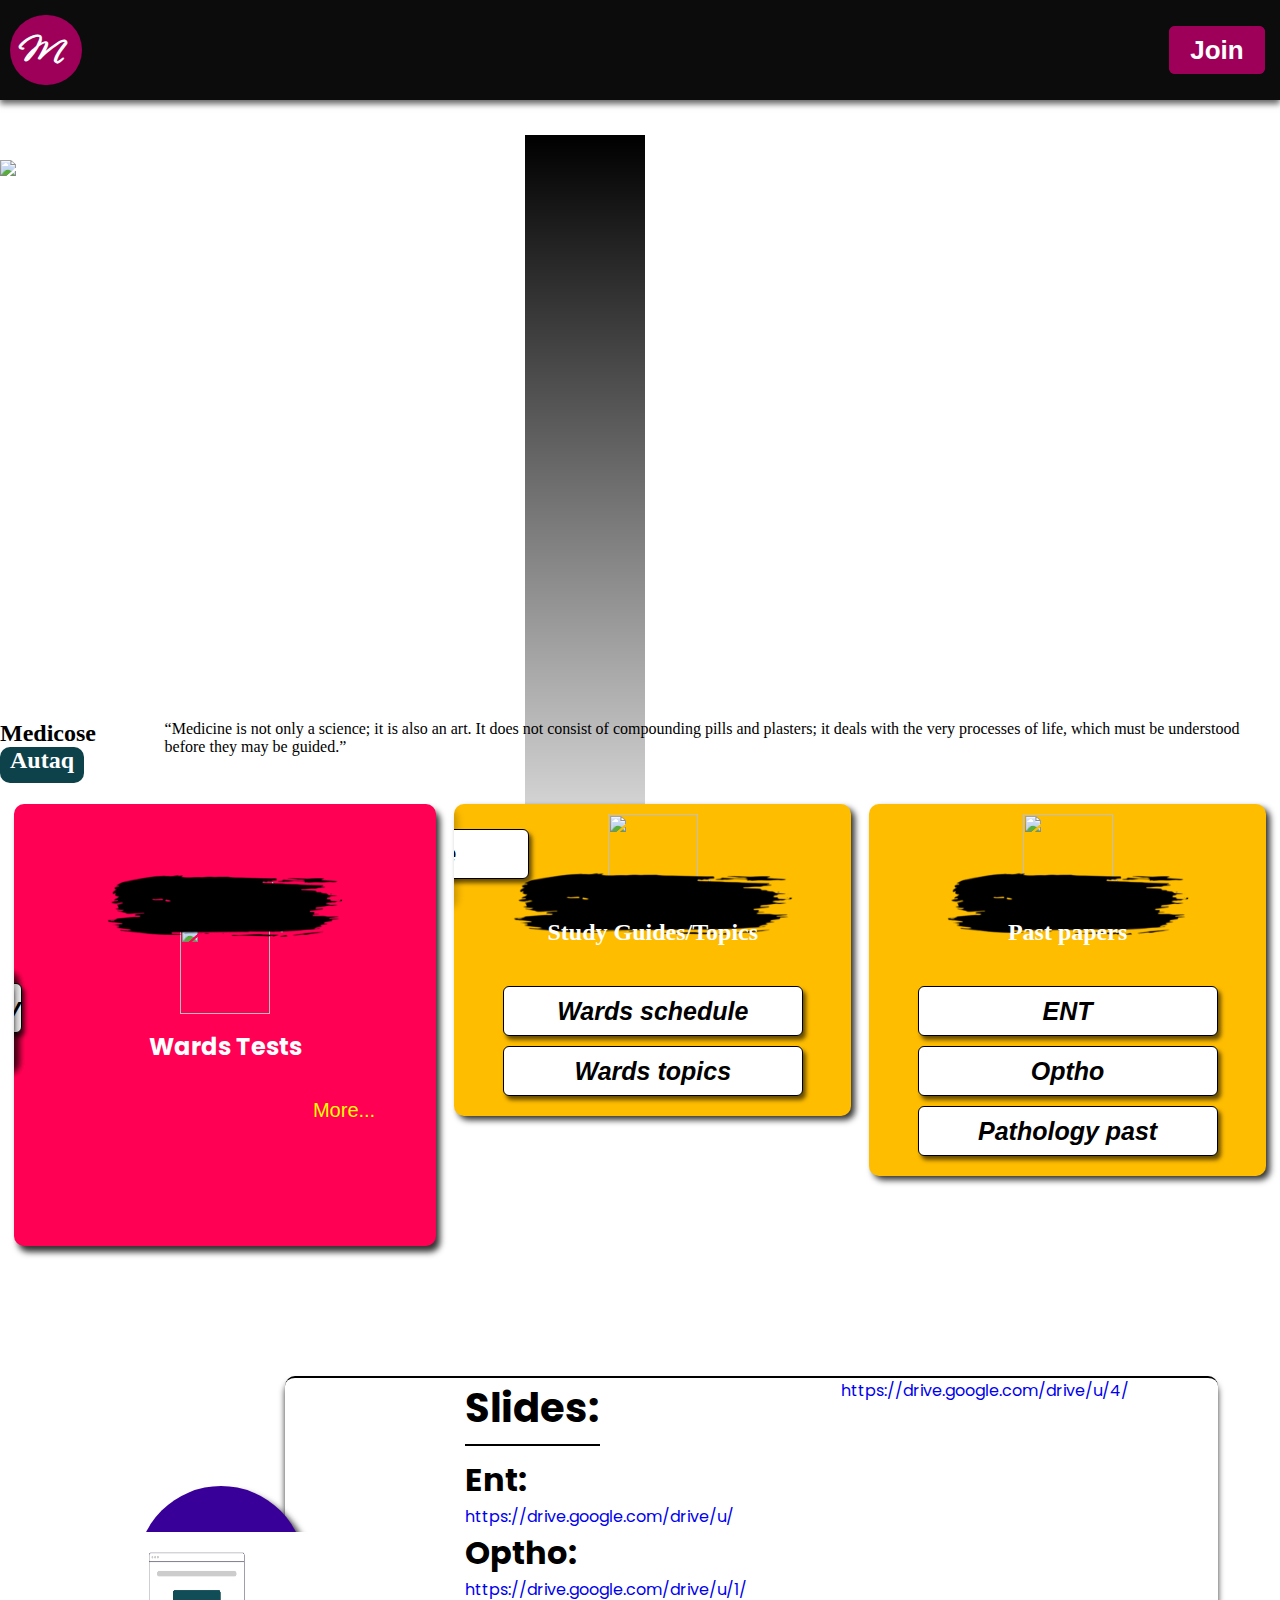
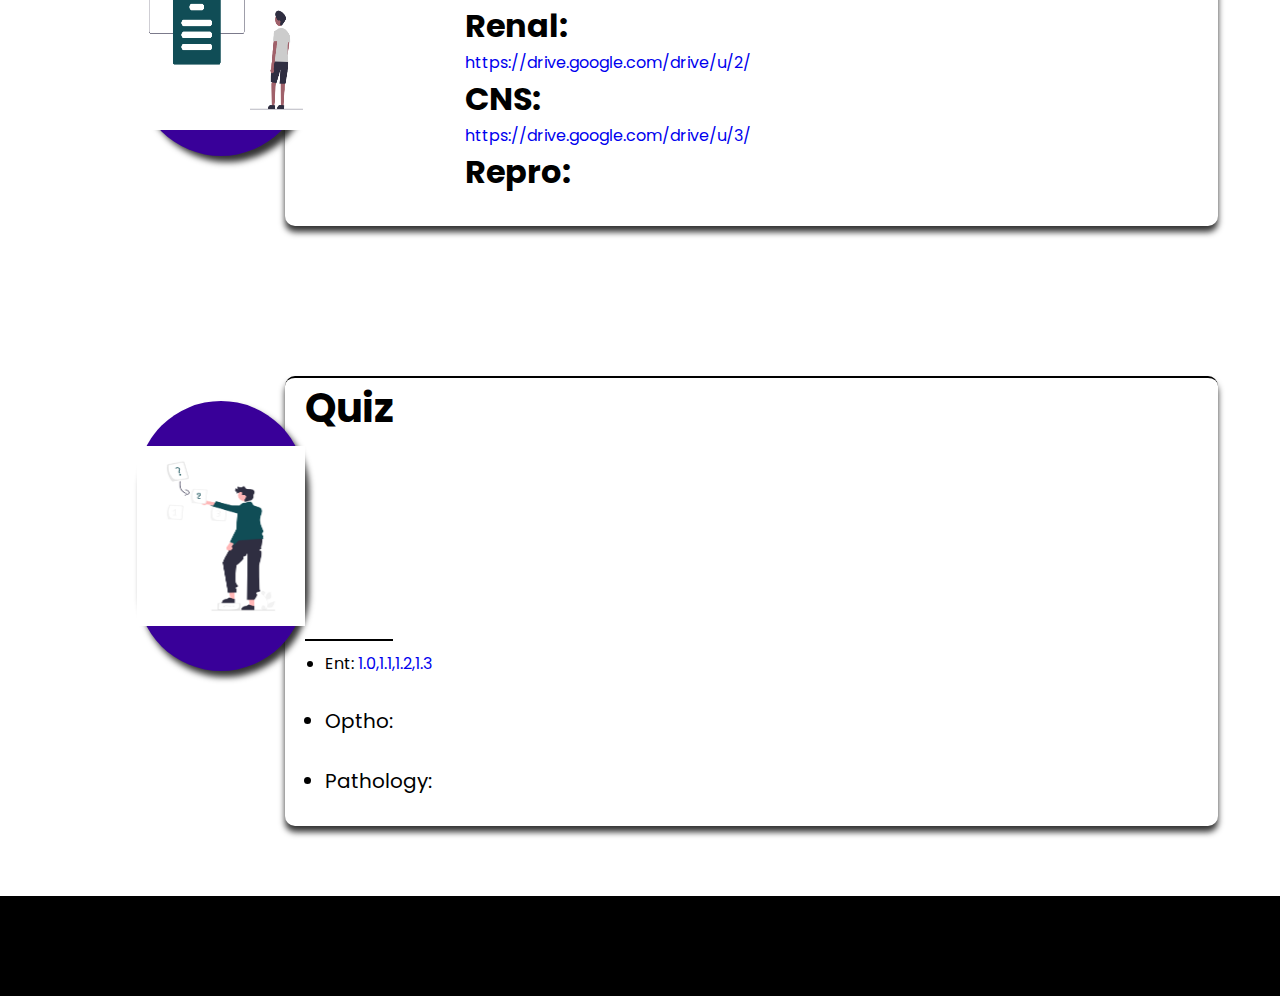
==== commit e9fb51c9: "Update index.html" ====
--- a/index.html
+++ b/index.html
@@ -40,7 +40,7 @@
   <div id="menu" style="display: none;">
     <div class="inside"> <a href="https://chat.whatsapp.com/JBZaUnY0UOpKa0CZ874e2i"><button id="join" class="botn" >Join</button></a></div>
    <div class="inside"> <a href="https://students.lumhs.edu.pk"><button class="botn">Check Attendance</button></a> </div>
-   <div class="inside" onclick="alert('This option is not available yet')"><button class="botn">Books</button>
+   <div class="inside" onclick="alert('Will be availabe soon')"><button class="botn">Books</button>
    </div>
     
   </div>
@@ -109,7 +109,7 @@
 
   <img src="imgs/pngegg (2).png" alt="" class="log">
   <img src="minus-sign-brush-stroke-distressed-style-typography-vector.png"   class="image1" alt="">
-  <h2 style="z-index: 2;margin-bottom: 20px; margin-top: 10px;">Ward Tests
+  <h2 style="z-index: 2;margin-bottom: 20px; margin-top: 10px;">Wards Tests
   </h2>
  
         <div id="btn1" class="divs">
@@ -303,12 +303,18 @@
   <div id="wards1" ><img
       
     src="imgs/undraw_Quiz_re_aol4 (2).png"></div>
-  <div id="study"  >
+  <div id="study"  style=" padding-left: 20px;">
     <h2 >
       Quiz 
-    </h2>
-    Will be available soon..
-
+    </h2><ul style="margin-left: 20px;">
+      <li> <div class="v1"> Ent: 
+        <a href="indes.html">1.0,</a><a href="indes1.html">1.1,</a><a href="indes2.html">1.2,</a><a href="indes3.html">1.3</a>
+    </div></li>
+    <li style="margin-top: 30px; font-size: 20px;">Optho:</li>
+    <li style="margin-top: 30px; font-size: 20px;">Pathology:</li>
+    </ul>
+   
+   
   </div>
   
 </div>
@@ -316,3 +322,4 @@
 <script src="script.js"></script>
 </body>
 </html>
+
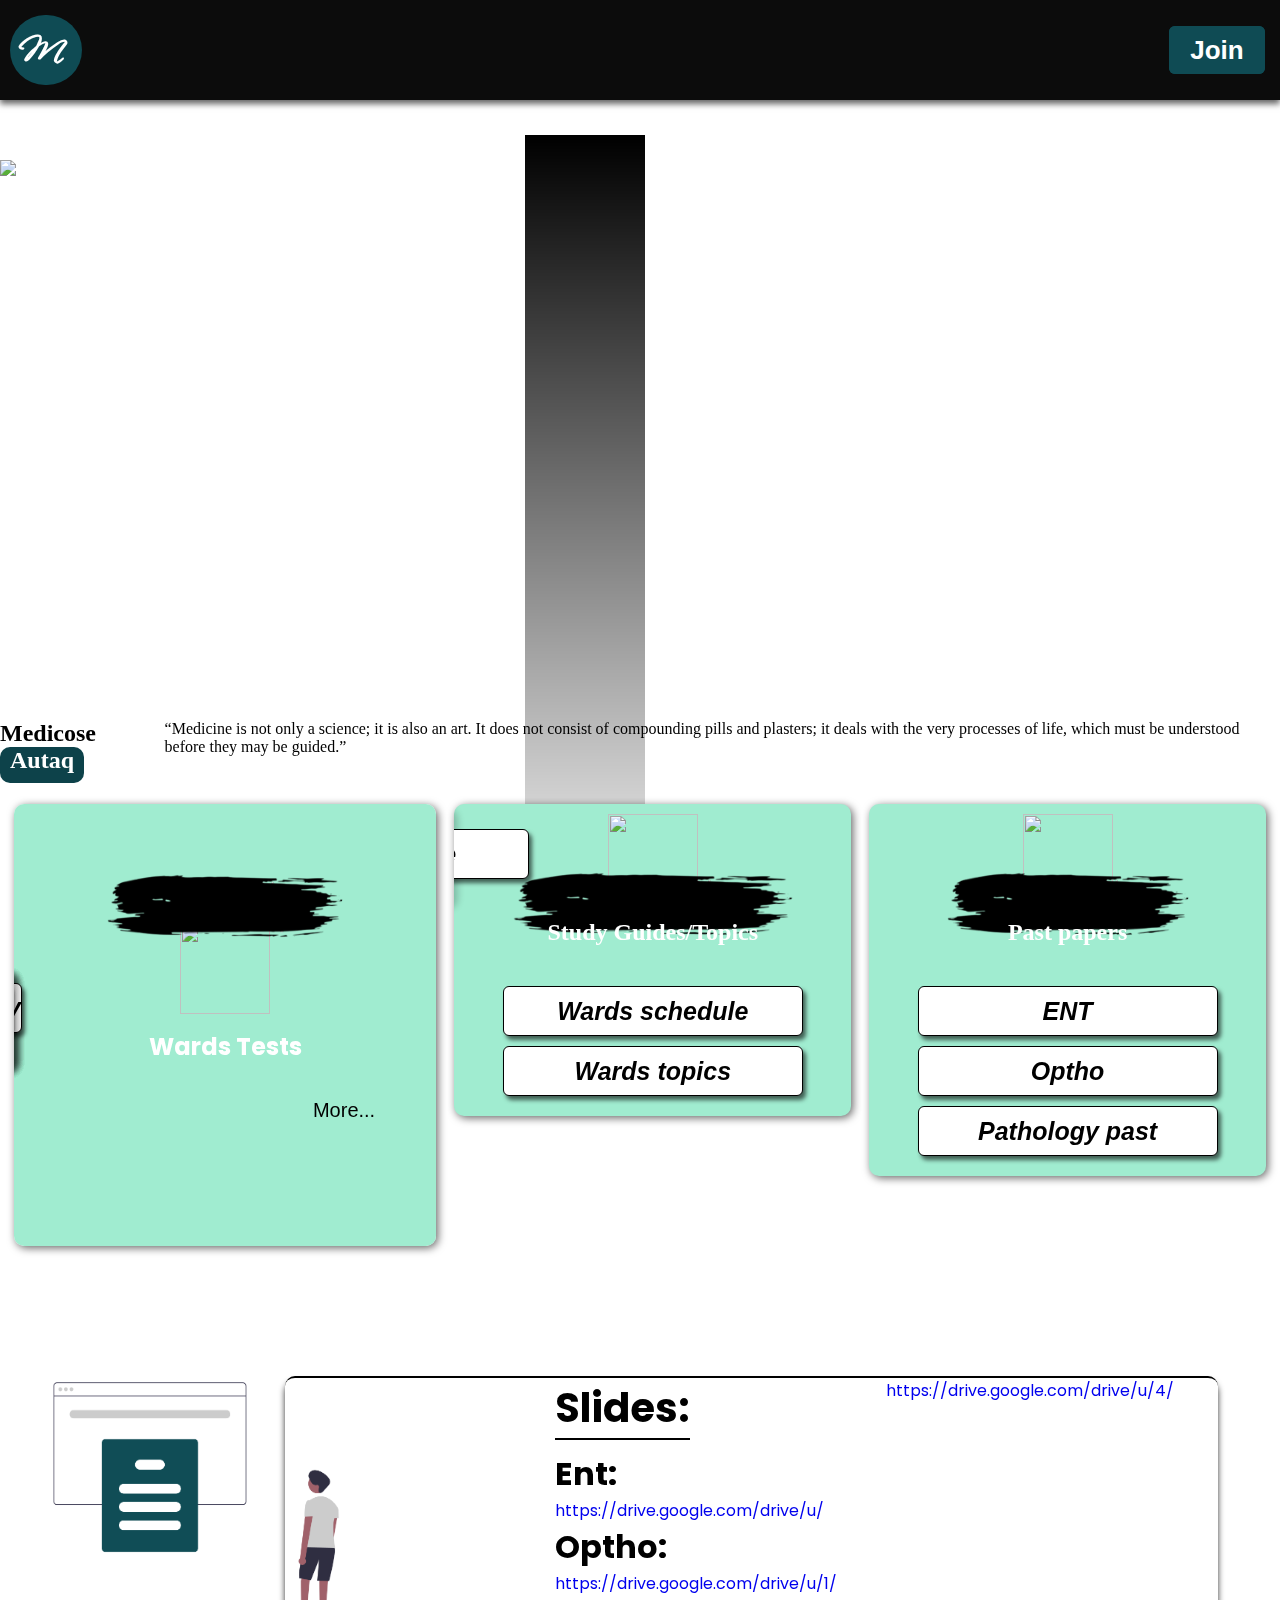
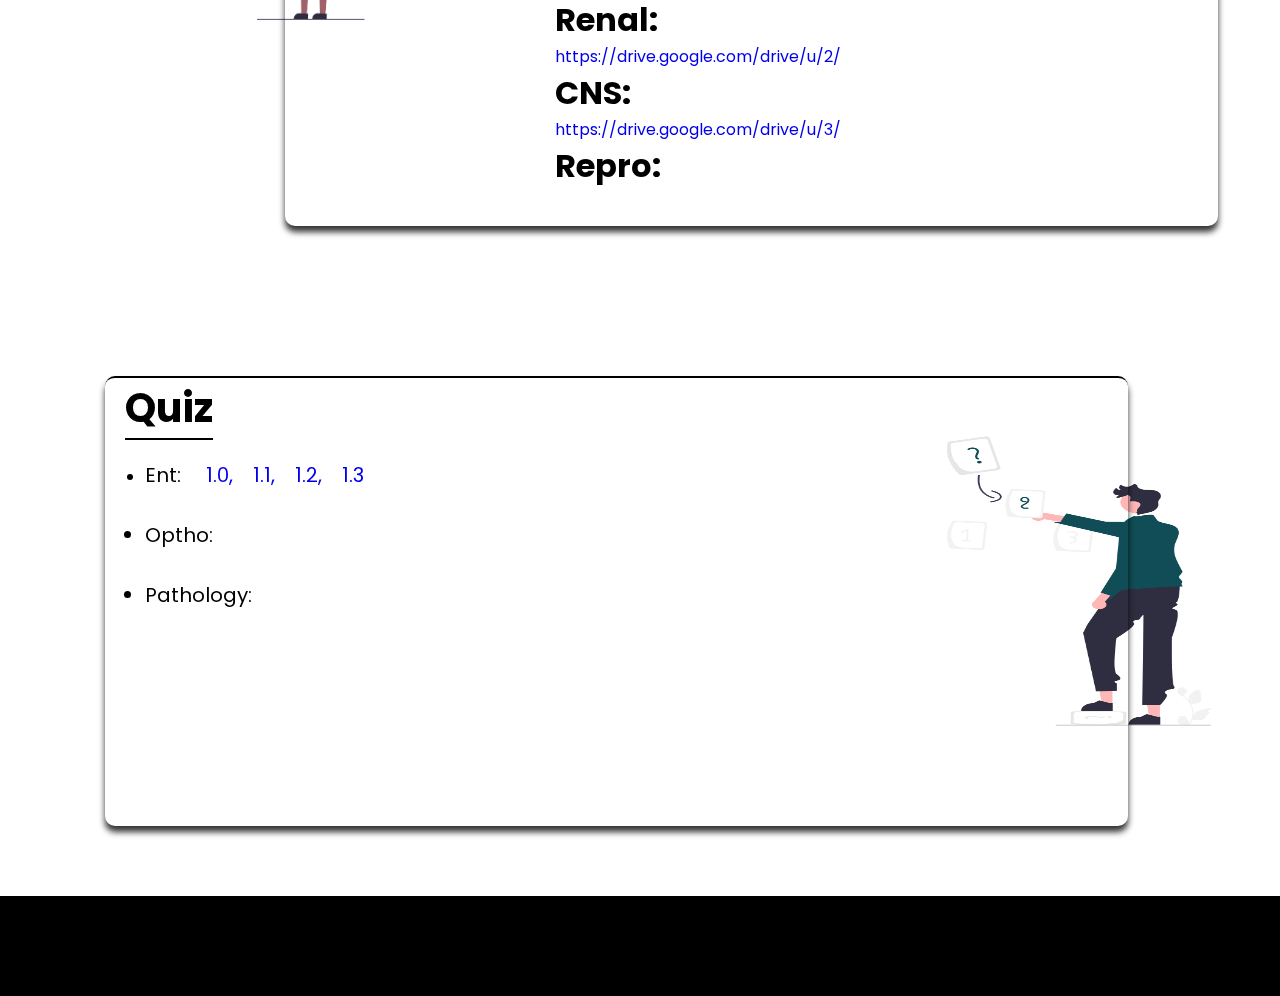
==== commit cfe970c4: "Update index.html" ====
--- a/index.html
+++ b/index.html
@@ -40,7 +40,7 @@
   <div id="menu" style="display: none;">
     <div class="inside"> <a href="https://chat.whatsapp.com/JBZaUnY0UOpKa0CZ874e2i"><button id="join" class="botn" >Join</button></a></div>
    <div class="inside"> <a href="https://students.lumhs.edu.pk"><button class="botn">Check Attendance</button></a> </div>
-   <div class="inside" onclick="alert('Will be availabe soon')"><button class="botn">Books</button>
+   <div class="inside" onclick="alert('This option is not available yet')"><button class="botn">Books</button>
    </div>
     
   </div>
@@ -303,11 +303,11 @@
   <div id="wards1" ><img
       
     src="imgs/undraw_Quiz_re_aol4 (2).png"></div>
-  <div id="study"  style=" padding-left: 20px;">
+  <div id="study1"  style=" padding-left: 20px;">
     <h2 >
       Quiz 
     </h2><ul style="margin-left: 20px;">
-      <li> <div class="v1"> Ent: 
+      <li> <div class="v1">  Ent:
         <a href="indes.html">1.0,</a><a href="indes1.html">1.1,</a><a href="indes2.html">1.2,</a><a href="indes3.html">1.3</a>
     </div></li>
     <li style="margin-top: 30px; font-size: 20px;">Optho:</li>
@@ -322,4 +322,3 @@
 <script src="script.js"></script>
 </body>
 </html>
-
--- a/style.css
+++ b/style.css
@@ -4,6 +4,23 @@
   box-sizing: border-box;
   /* font-family: "poppins", sans-serif ; */
 
+}
+body{
+  /* background-color: blue */
+;
+  /* background-color: #D2D0BA; */
+  /* background-color: #D6D4A0;
+   */
+   /* background-color: wheat; */
+}
+
+.v1{
+  
+  font-size: 20px;
+}
+.v1 a{
+  /* font-weight: bold; */
+  margin-left: 20px;
 }
 a{
   text-decoration: none;
@@ -81,6 +98,7 @@
   width: 60vh;
   flex-wrap: wrap;
   /* width: 80%; */
+  z-index: 3;
   float: left;
   display: flex;
   height: 50vh;
@@ -107,14 +125,52 @@
  padding-bottom: 30px;
  width: 96%;
   margin-left: 30vh;
-  padding-left: 20vh;
+  padding-left: 30vh;
+
+}
+#study1{  
+  font-family: "poppins", sans-serif ;
+  width: 60vh;
+  flex-wrap: wrap;
+  /* width: 80%; */
+  z-index: 3;
+  float: left;
+  display: flex;
+  height: 50vh;
+  flex-direction: column;
+  align-items: flex-start;
+  /* background-color: rgb(239, 237, 237); */
+color: black;
+  /* background-color: #D6FFB7; */
+  border: 2px solid black;
+  border-bottom: none;
+  border-left: none;
+  border-right: none;
+  /* position: absolute; */
+  /* left: 23rem; */
+  
+  border-radius: 10px;
+ /* margin-left: 60px; */
+ margin-top: 30px;
+ /* margin-right: 10px; */
+ box-shadow: 0px 6px 6px rgb(0,0,0, 0.8);
+ /* bottom: 0; */
+ margin-bottom: 50px;
+ /* padding-left: 150px; */
+ padding-bottom: 30px;
+ width: 85%;
+  margin-left: 10vh;
+  padding-left: 30vh;
 
 }
 #wards1{
   /* min-width: 15vh; */
   /* top: -35vh; */
-  left: 8vh;
+  /* left: 8vh; */
+  right: 5vh;
+  top: 5vh;
   width: 14%;
+  
   /* width: 100%; */
   float: left;
   display: flex;
@@ -124,29 +180,62 @@
   /* border: 2px solid black; */
   border-radius: 200px;
   margin-left: 50px;
-    background-color: #390099;
+    /* background-color: #390099; */
     height: 30vh;
     margin-top: 55px;
     /* padding: 100px; */
     /* display: flex;
     align-items: center;
     justify-content: center; */
-    box-shadow: 4px 6px 6px rgb(0,0,0, 0.8);
+    /* box-shadow: 4px 6px 6px rgb(0,0,0, 0.8); */
    flex-shrink: 0;
    z-index: 1;
 
 
 }
 #wards img{
-  height: 20vh; width: 20vh;
-  height:22vh; width: 22vh;
-   margin: 20px;
+  filter: saturate(1);
+  /* top: -10px; */
+  position: absolute;
+  /* z-index: 2; */
+  height: 300px; width: 400px;
+  mix-blend-mode: multiply;
+  /* opacity: 0.8;
+  background-image: linear-gradient(
+    to right,
+    rgb(0,0,0,1),
+     
+    rgb(0,0,0,1)30%,
+    rgb(0,0,0,0)90%,
+    rgb(0,0,0,0)
+  ); */
+  /* mask-image: radial-gradient(
+    rgb(0,0,0,0),
+    rgb(0,0,0,1),
+     
+    rgb(0,0,0,1)30%,
+    rgb(0,0,0,0)90%,
+    rgb(0,0,0,0)
+
+    )  ; */
+    margin-right: 60px;
+    margin-left: 90px;
+    top: -15vh;
+  /* height:22vh; width: 22vh; */
+   /* margin: 20px;
    margin-left: 30px;
     margin-bottom: 10px;
-     margin-top: 30px;
+     margin-top: 30px; */
+   
 }
 #wards1 img{
-  height: 20vh; width: 20vh;
+  position: absolute;
+  z-index: -2;
+  height: 350px; width: 410px;
+  
+    
+    margin-right: 60px;
+    margin-left: 40px;
 
 }
 #wards{ 
@@ -155,29 +244,39 @@
   justify-content: center;
   align-items: center;
   top: 10vh;
-  left: 8vh;
+  left: 5vh;
   position: absolute;
  width: 14%;
   float: left;
+  /* background-color: black; */
   height: 30vh;
   /* position: absolute; */
   /* display: flex;
+  
   justify-content: center; */
   /* border: 2px solid black; */
     border-radius: 200px;
     margin-left: 50px;
-    background-color: #390099;
+    /* background-color: #390099; */
     margin-top: 50px;
-    box-shadow: 6px 6px 6px rgb(0,0,0, 0.8);
+    /* box-shadow: 6px 6px 6px rgb(0,0,0, 0.8); */
     /* flex-shrink: 0; */
-   z-index: 1;
-
+   /* z-index: -1; */
+  mix-blend-mode: multiply;
 }
 #study h2{
   font-size: 40px;
   margin-bottom: 10px;
-  height: 50px;
-  flex: 1;
+  /* height: 50px; */
+  /* flex: 1; */
+ text-align: center;
+ border-bottom: 2px solid black;
+}
+#study1 h2{
+  font-size: 40px;
+  margin-bottom: 20px;
+  /* height: 50px; */
+  /* flex: 1; */
  text-align: center;
  border-bottom: 2px solid black;
 }
@@ -214,7 +313,7 @@
   font-weight: bold;
   /* text-align: center;
   font-family: arial; */
-  background-color: #9E0059;
+  background-color: #0f4b54;
   color: white;
   border-radius: 50px;
   /* border: 2px solid white; */
@@ -237,7 +336,7 @@
   font-size: 26px;
   font-weight: bold;
   color: white;
-  background-color: #9E0059;
+  background-color: #0f4b54;
   flex-shrink: 0;
   height: 48px;
   width: 6rem;
@@ -319,12 +418,22 @@
 
 }
 .wards{
+ 
   min-width: 340px;
   width: 33%;
   float: left;
   display: flex;
-  background-color: #FF0054
+  background-color: #A0ECD0;
+  background: linear-gradient(
+   125deg,
+    /* white 30%, */
+    #A0ECD0
+    
+  )
   ;
+  /* border: 2px solid black; */
+  /* border-top: none; */
+  /* border: none; */
   /* flex-shrink: 0; */
   border-radius: 10px;
   margin-top: 30px;
@@ -336,12 +445,41 @@
   padding-bottom: 15px;
   /* padding-left: 20px;
   padding-left: 20px; */
-  box-shadow: 4px 6px 6px rgb(0,0,0, 0.8);
+  box-shadow: 2px 2px 8px rgb(0,0,0, 0.6);
+
   font-family: 'poppins',Arial;
   /* height: fit-content; */
   position: relative;
   overflow: hidden;
   
+}
+.study{ 
+  flex-shrink: 0;
+ min-width: 340px;
+  width: 31%;
+  float: left;
+  display: flex;
+  background-color: #A0ECD0;
+  /* background: linear-gradient(
+    125deg,
+     #0f4b54 30%,
+     rgb(0, 0, 0)
+     
+   ); */
+  
+  height: fit-content;
+  border-radius: 10px;
+  margin-top: 30px;
+  margin-left: 18px;
+  /* margin-right: 10px; */
+  align-items: center;
+  /* justify-content: center; */
+  flex-direction: column;
+  /* flex-shrink: 0; */
+  padding-bottom: 15px;
+  box-shadow: 2px 2px 8px rgb(0,0,0, 0.6);
+  position: relative;
+  overflow: hidden;
 }
 .btn{
   display: flex;
@@ -356,7 +494,6 @@
   font-size: 19px;
   font-weight: bold;
   font-style: italic;
-  color: yellow;
   text-decoration: underline;
   height: 50px;
   width: 60px;
@@ -368,7 +505,7 @@
   /* border: 3px solid black;
   box-shadow:  3px 4px 4px rgb(0,0,0,0.6 );
   border-radius: 6px; */
-  background-color: #FF0054;
+  background-color: transparent;
   /* transform: translatey(-10px); */
   transition: all 0.3s;
   display: none;
@@ -390,8 +527,27 @@
 .divs{
   display: flex;
   justify-content: center;
+  align-items: center;
    flex-wrap: wrap;
     width:300px;
+   
+}
+.download{
+  height: 50px;
+  width: 50px;;
+  border-radius: 200px;
+  border: 2px solid black;
+  background-color: white;
+  cursor: pointer;
+  z-index: 3;
+  box-shadow:  2px 2px 4px rgb(0,0,0,0.6 );
+  font-size: 20px;
+  transition: 0.3s;
+}
+.download:hover{
+  background-color: black;
+  color: white;
+  transform: translateY(5px);
 }
 .move{
 
@@ -432,28 +588,7 @@
  padding: 5px;
 
 }
-.study{ 
-  flex-shrink: 0;
- min-width: 340px;
-  width: 31%;
-  float: left;
-  display: flex;
-  background-color: #FFBD00
-  ;
-  height: fit-content;
-  border-radius: 10px;
-  margin-top: 30px;
-  margin-left: 18px;
-  /* margin-right: 10px; */
-  align-items: center;
-  /* justify-content: center; */
-  flex-direction: column;
-  /* flex-shrink: 0; */
-  padding-bottom: 15px;
-  box-shadow: 4px 4px 6px rgb(0,0,0, 0.8);
-  position: relative;
-  overflow: hidden;
-}
+
 .log{
   margin-top: 10px;
   height: 10vh;
@@ -474,8 +609,8 @@
   cursor: pointer;
   font-size: 20px;
   margin-top: 10px;
-  background-color: #FF0054;
-  color: yellow;
+  background-color: transparent;
+
 }
 .botn{
   font-family: sans-serif;
@@ -484,7 +619,7 @@
   background-color: black;
   /* text-decoration: underline; */
   font-size: 30px;
-  color: white;
+  color: rgb(202, 200, 200);
   /* border: 1px solid black; */
   border: none;
   border-bottom: 1px solid white;
@@ -507,7 +642,7 @@
   font-size: 26px;
   font-weight: bold;
   color: white;
-  background-color: #9E0059;
+  background-color: #0f4b54;
   flex-shrink: 0;
   height: 48px;
   width: 6rem;
@@ -519,6 +654,7 @@
 }
 #menu{
   margin-top: 1px; opacity: 0.9; top: 10vh; left: -10vh; width: 100%; height: 400px; display: flex; flex-direction: column; gap: 30px; justify-content: center; align-items: center; background-color: black;
+
 }
 .ham{
   font-size: 25px;
@@ -529,21 +665,41 @@
 
 }
 @media screen and (max-width:1050px){
-  #study{
+  #foot{
+    display: flex;
+    justify-content: flex-end;
+    align-items: center;
+    height: fit-content;
+  }
+  #study, #study1{
+    width: 40%;
+    margin: 0;
+    margin-left: 400px;
+    margin-right: 70px;
+    margin-bottom: 10vh;
+    /* margin-top: 20vh; */
+    height: fit-content;
+    /* display: block; */
+    /* border-top: none; */
+    padding-top: 20px;
+    padding-left: 15px;
     margin-left: 10vh;
   }
+
   #wards,#wards1{
+    top: 20vh;
     min-width: 30vh;
     height: 30vh;
-    left: -5vh;
+    left: -3vh;
   }
    #wards img{
-    height: 15vh;
-    width: 15vh;
+
+    height: 100;
+    /* width: 15vh; */
     
   }
   #wards1 img{
-    height: 15vh;
+    height: 25vh;
     width: 15vh;
     
   }
@@ -612,7 +768,7 @@
 main p,h2{
   margin-left: 0px;
 }
-#study{width: 400px;
+#study, #study1{width: 400px;
   
   margin: 0;
   margin-left: 15px;
@@ -623,6 +779,10 @@
   /* border-top: none; */
   padding-top: 20px;
   padding-left: 15px;
+
+}
+#study1 h2{
+  margin-bottom: 10px;
 }
 
 .jn{
@@ -648,7 +808,7 @@
  .image3{
   top: 5px;
  }
- #study{
+ #study,#study1{
   width: 360px;
  }
 }
@@ -673,7 +833,7 @@
    top: -10px;
     
   }
-  #study{
+  #study,#study1{
     width: 340px;
     margin-left: 10px;
    }
@@ -686,12 +846,17 @@
   }
   #wards1,#wards{
     height: 30vh;
-    width: 30vh;
+    width: 28vh;
     
   }
   #wards1 img,#wards img{
-    height: 20vh;
-    width: 20vh;
+    position: absolute;
+    z-index: -2;
+    height: 350px; width: 370px;
+    margin-left: 0px;
+      /* margin-top: 100px; */
+      margin-right: 40px;
+      /* margin-left: 40px; */
   }
    /* #wards {
     height: 30vh;
@@ -703,13 +868,36 @@
     margin-top: 30vh;
     left: 11vh;
 
-    top: -36vh;
+    top: -26vh;
   }
   #wards1{
     margin: 0;
     margin-top: 30vh;
     left: 11vh;
     top: -36vh;
+  }
+}
+
+@media screen and (max-width:380px) {
+  #wards1 img,#wards img{
+    position: absolute;
+    z-index: -2;
+    height: 350px; width: 370px;
+    margin-left: 40px;
+      /* margin-top: 100px; */
+      /* margin-right: 40px; */
+      /* margin-left: 40px; */
+  }
+}
+@media screen and (max-width:370px) {
+  #wards1 img,#wards img{
+    position: absolute;
+    z-index: -2;
+    height: 350px; width: 350px;
+    margin-left: 20px;
+      /* margin-top: 100px; */
+      /* margin-right: 40px; */
+      /* margin-left: 40px; */
   }
 }
 @media screen and (max-width:600px) {
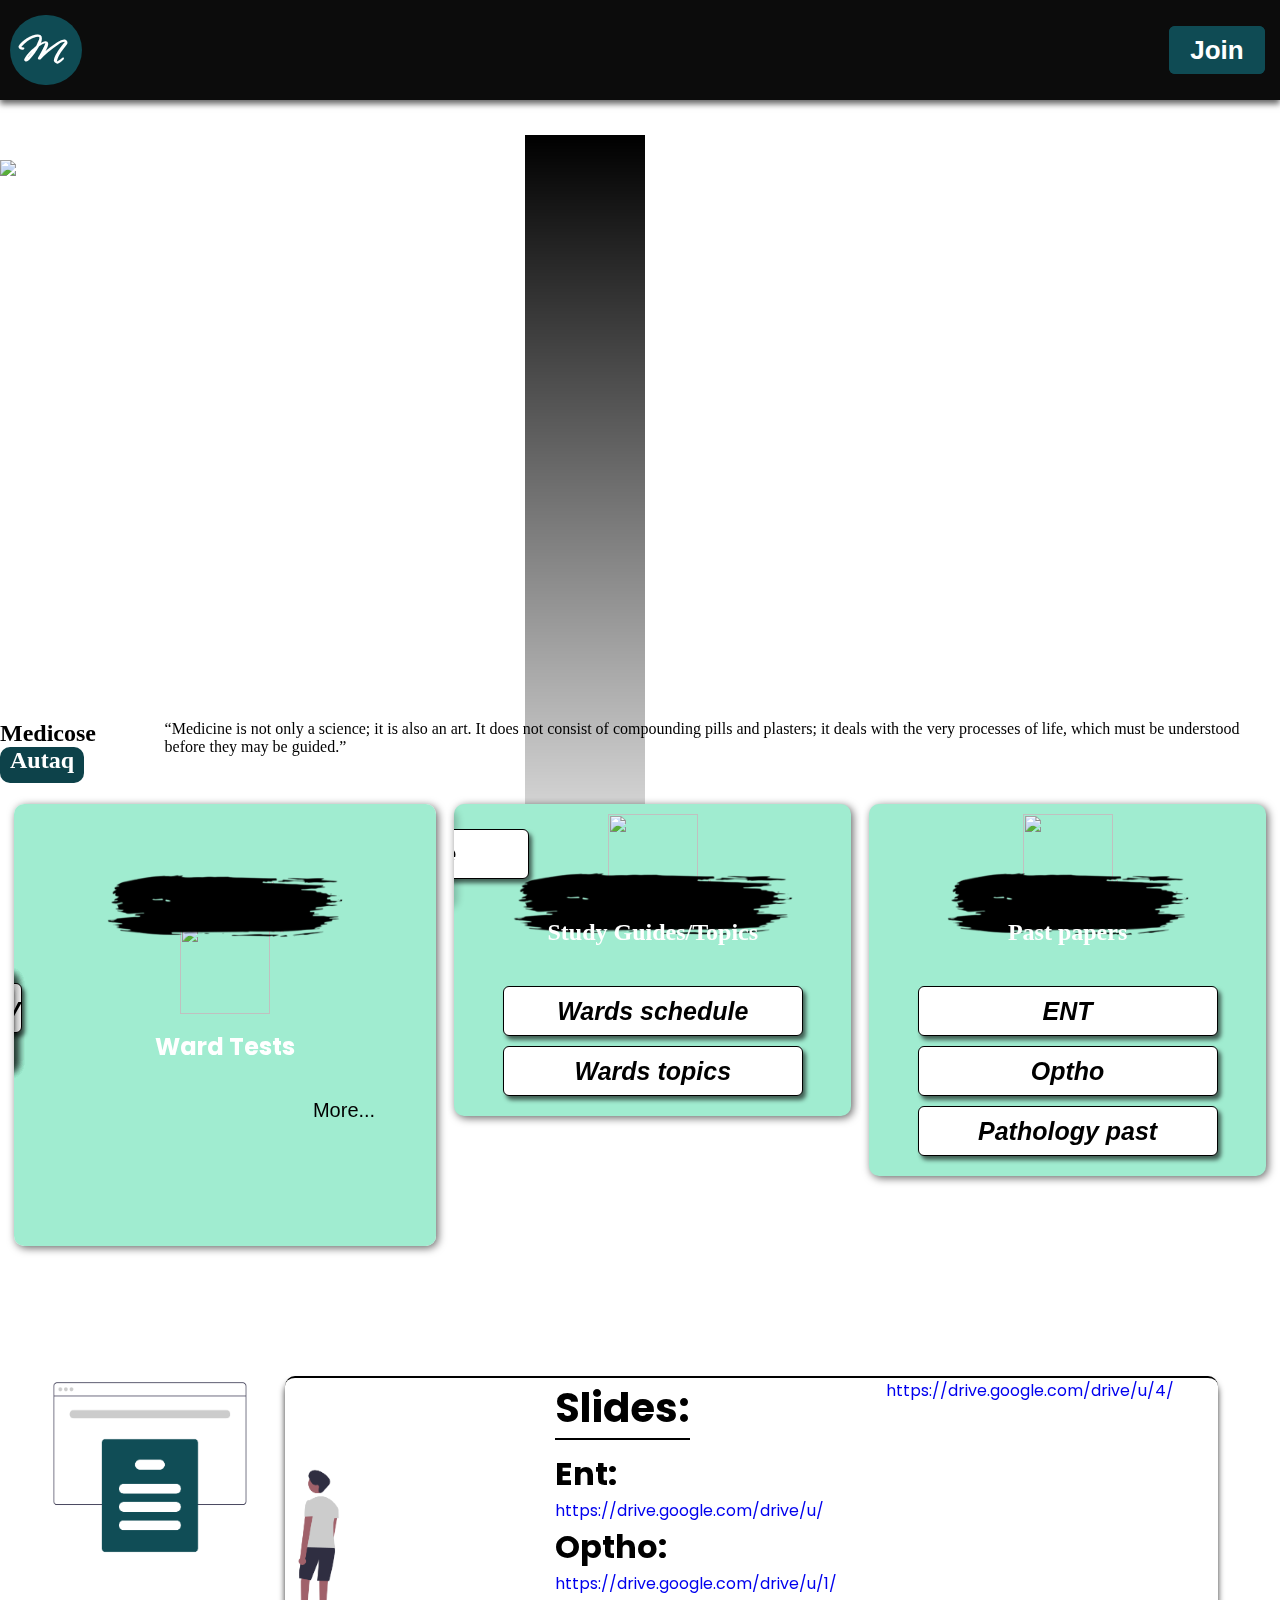
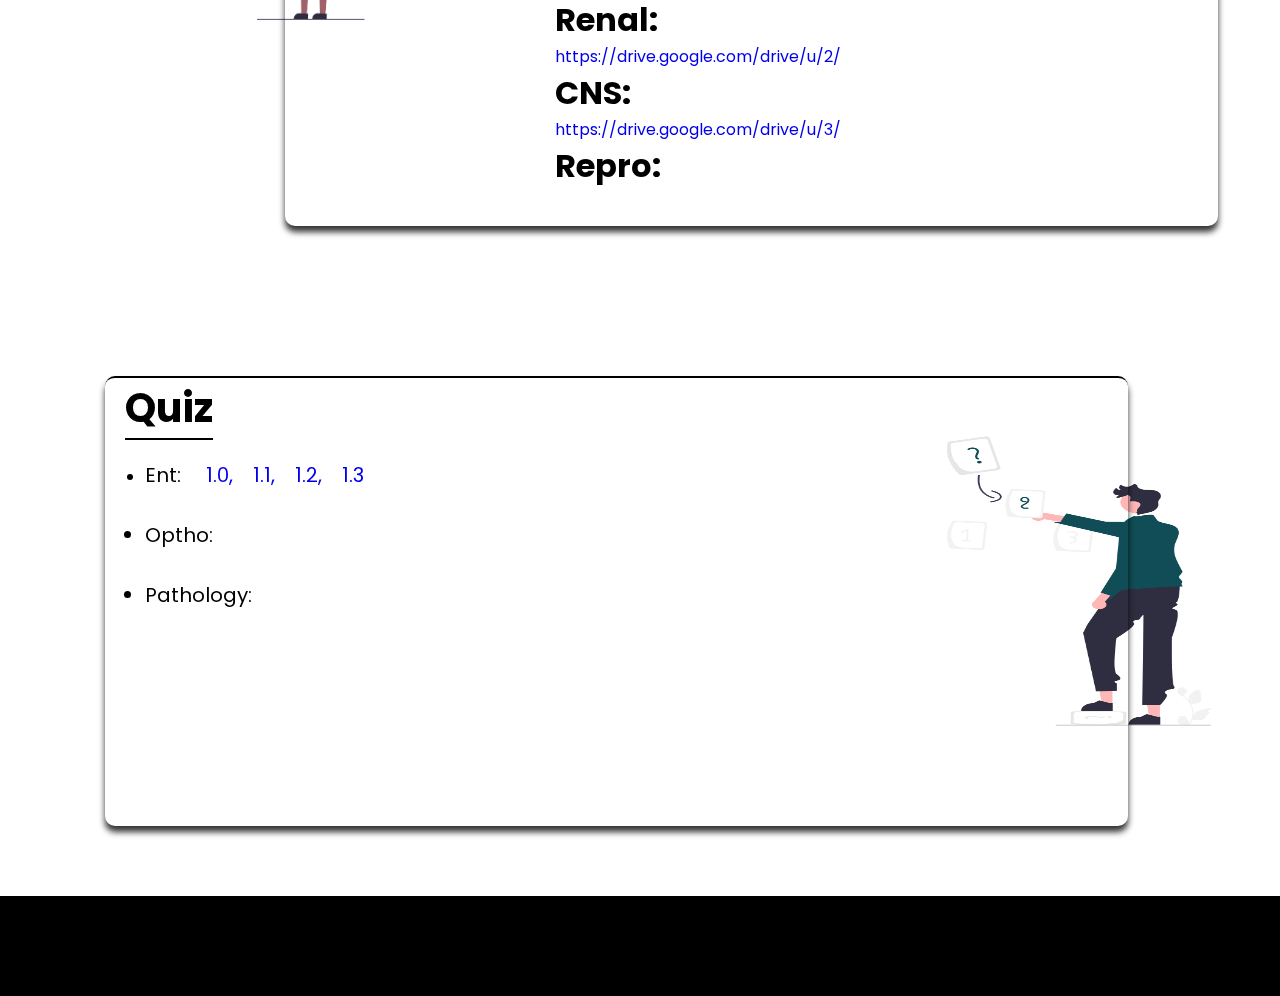
==== commit a3fa4bdd: "Update index.html" ====
--- a/index.html
+++ b/index.html
@@ -109,7 +109,7 @@
 
   <img src="imgs/pngegg (2).png" alt="" class="log">
   <img src="minus-sign-brush-stroke-distressed-style-typography-vector.png"   class="image1" alt="">
-  <h2 style="z-index: 2;margin-bottom: 20px; margin-top: 10px;">Wards Tests
+  <h2 style="z-index: 2;margin-bottom: 20px; margin-top: 10px;">Ward Tests
   </h2>
  
         <div id="btn1" class="divs">
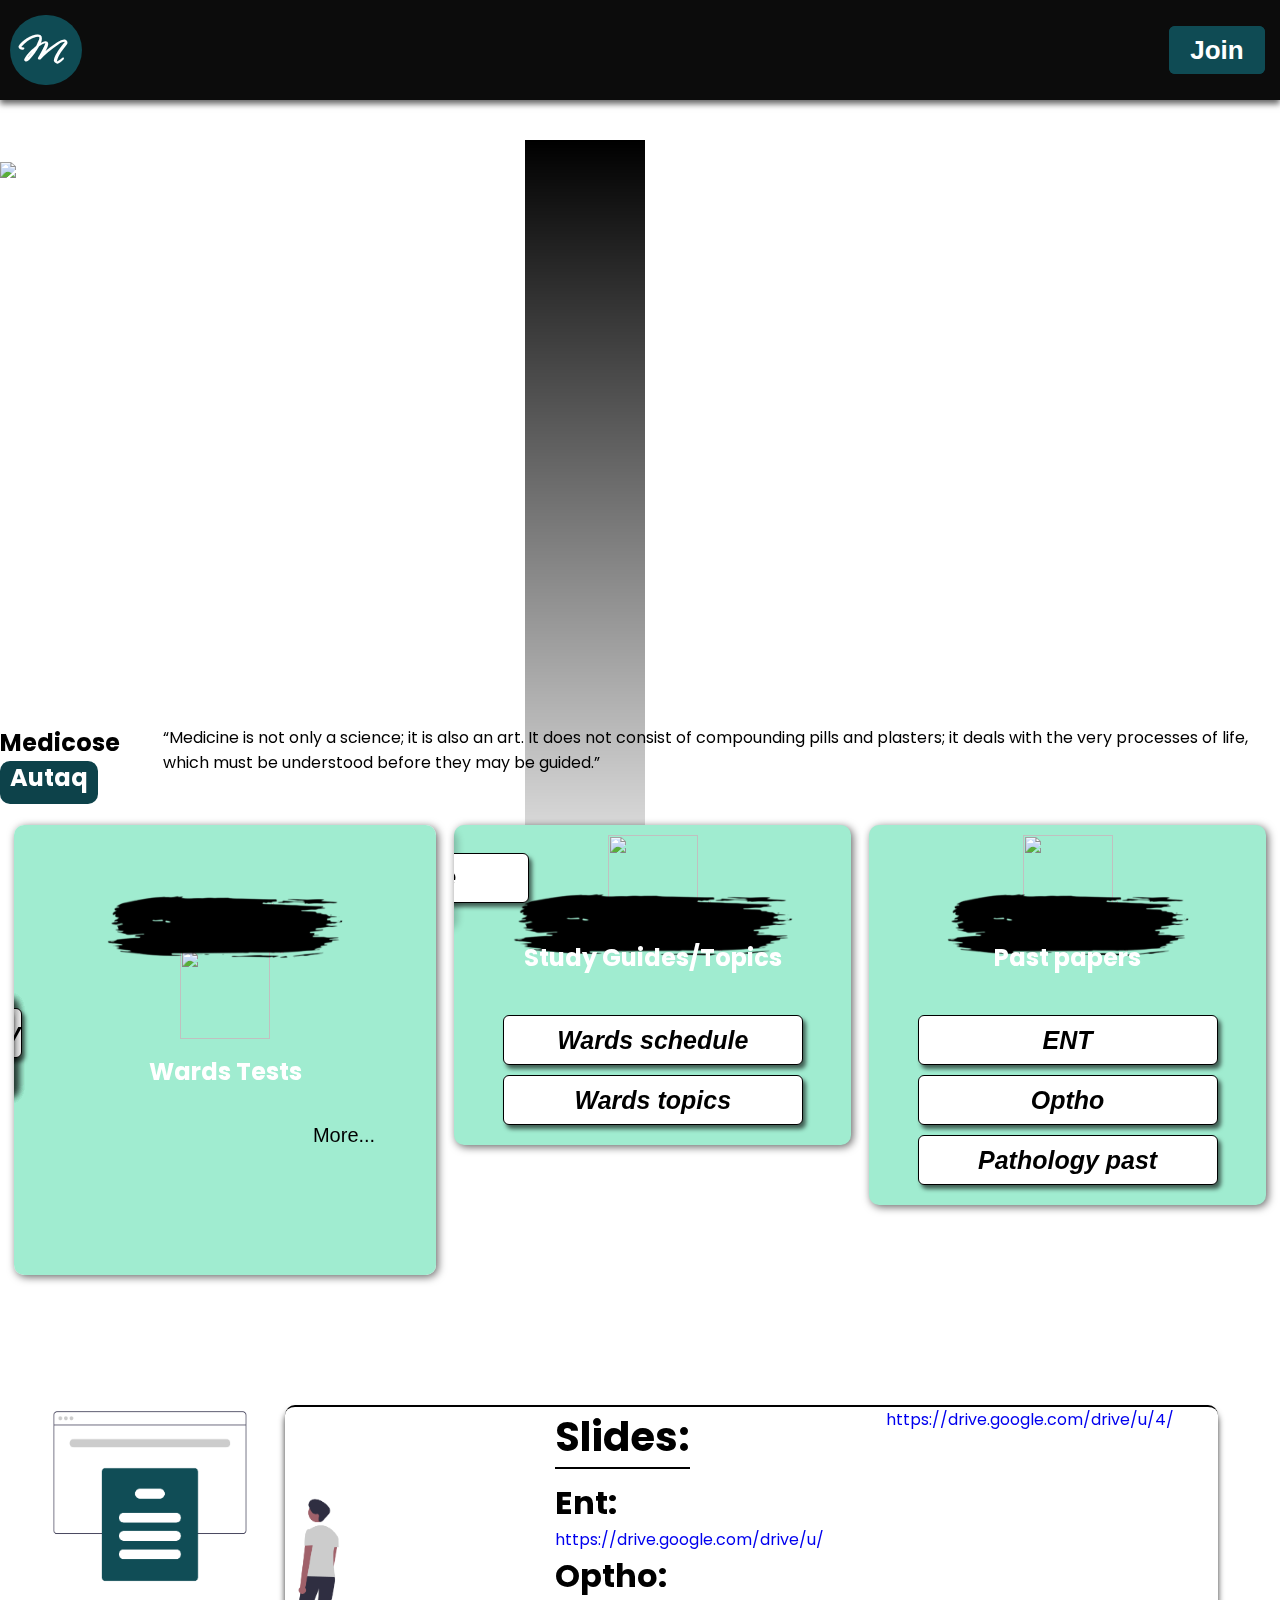
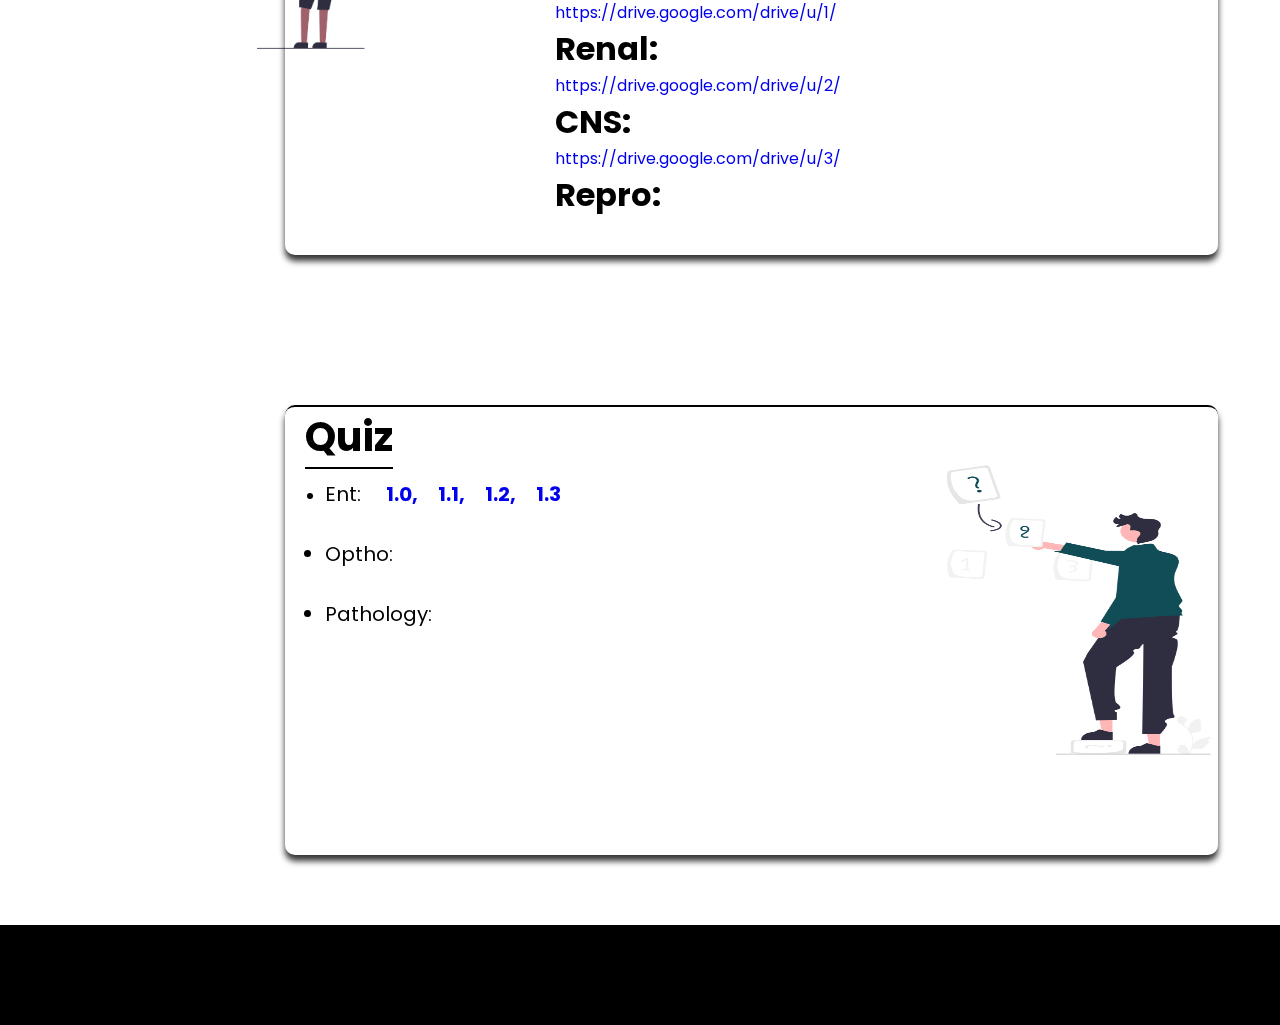
==== commit 8bf2b8a0: "Update index.html" ====
--- a/index.html
+++ b/index.html
@@ -40,7 +40,7 @@
   <div id="menu" style="display: none;">
     <div class="inside"> <a href="https://chat.whatsapp.com/JBZaUnY0UOpKa0CZ874e2i"><button id="join" class="botn" >Join</button></a></div>
    <div class="inside"> <a href="https://students.lumhs.edu.pk"><button class="botn">Check Attendance</button></a> </div>
-   <div class="inside" onclick="alert('This option is not available yet')"><button class="botn">Books</button>
+   <div class="inside" onclick="alert('Will be availabe soon')"><button class="botn">Books</button>
    </div>
     
   </div>
@@ -109,7 +109,7 @@
 
   <img src="imgs/pngegg (2).png" alt="" class="log">
   <img src="minus-sign-brush-stroke-distressed-style-typography-vector.png"   class="image1" alt="">
-  <h2 style="z-index: 2;margin-bottom: 20px; margin-top: 10px;">Ward Tests
+  <h2 style="z-index: 2;margin-bottom: 20px; margin-top: 10px;">Wards Tests
   </h2>
  
         <div id="btn1" class="divs">
@@ -121,6 +121,13 @@
         </a> <a href="Ent/Ent_A1+A2.pdf">
         <button class="bt1" id="newbtn">A1/A2</button> 
         </a>
+        <a href="Ent/Ent_B1+B2.pdf">
+          <button class="bt1" id="newbtn">B1/B2</button></a>
+          <a href="Ent/Ent_B3+B4.pdf">
+            <button class="bt1" id="newbtn">B3/B4</button></a>
+            <a href="Ent/Ent_B7+B8.pdf">
+              <button class="bt1" id="newbtn">B7/B8</button></a>
+      
         </div>
 
 
@@ -134,6 +141,12 @@
         <a href="Optho/Optho_B5+B6.pdf">
         <button class="bt2" id="newbtn">B5/B6</button> 
         </a> 
+        <a href="Optho/Optho_A1+A2.pdf">
+          <button class="bt2" id="newbtn">A1/A2</button> 
+          </a> 
+          <a href="Optho/Optho_A5 +A6.pdf">
+            <button class="bt2" id="newbtn">A5/A6</button> 
+            </a> 
         </div>
 
         <div id="btn3"  class="divs">
@@ -148,6 +161,12 @@
         <button class="bt3" id="newbtn">B4</button> 
         </a>  <a href="Ortho/ORTHOPEDICS_B5.pdf">
         <button class="bt3" id="newbtn">B5</button> </a>
+        <a href="Ortho/ORTHOPEDICS_B6.pdf">
+          <button class="bt3" id="newbtn">B6</button> </a>
+          <a href="Ortho/ORTHOPEDICS_A2.pdf">
+            <button class="bt3" id="newbtn">A2</button> </a>
+            <a href="Ortho/ORTHOPEDICS_A3.pdf">
+              <button class="bt3" id="newbtn">A3</button> </a>
         </div>
 
         <div id="btn4"  class="divs">
@@ -188,6 +207,8 @@
         <a href="Psychiatry/Psychiatry_B6.pdf">
         <button class="bt6" id="newbtn">B6</button> 
         </a>
+        <a href="Psychiatry/Psychiatry_A5.pdf"> <button class="bt6" id="newbtn">A5</button> </a>
+         <a href="Psychiatry/Psychiatry_A3.pdf"> <button class="bt6" id="newbtn">A3</button> </a>
         </div>
 
         <div id="btn7"  class="divs">
@@ -199,6 +220,17 @@
         <a href="Nephro/Nephro_A6.pdf">
         <button class="bt7" id="newbtn">A6</button> 
         </a>
+        <a href="Nephro/NEPHRO_B2.pdf">
+          <button class="bt7" id="newbtn">B2</button> 
+          </a>
+          <a href="Nephro/NEPHRO_B7.pdf">
+            <button class="bt7" id="newbtn">B7</button> 
+            </a>  <a href="Nephro/NEPHRO_B8.pdf">
+              <button class="bt7" id="newbtn">B8</button> 
+              </a>
+             <a href="Nephro/Nephrology b-6 test.pdf">
+                <button class="bt7" id="newbtn">B6</button> 
+                </a>
         </div>
         <div class="hide" style="display: none;">    <div id="btn8" class="divs">
         <button class="btns" id="bt8">Cardiology</button> 
@@ -303,11 +335,11 @@
   <div id="wards1" ><img
       
     src="imgs/undraw_Quiz_re_aol4 (2).png"></div>
-  <div id="study1"  style=" padding-left: 20px;">
+  <div id="study"  style=" padding-left: 20px;">
     <h2 >
       Quiz 
     </h2><ul style="margin-left: 20px;">
-      <li> <div class="v1">  Ent:
+      <li> <div class="v1"> Ent: 
         <a href="indes.html">1.0,</a><a href="indes1.html">1.1,</a><a href="indes2.html">1.2,</a><a href="indes3.html">1.3</a>
     </div></li>
     <li style="margin-top: 30px; font-size: 20px;">Optho:</li>
--- a/style.css
+++ b/style.css
@@ -6,12 +6,7 @@
 
 }
 body{
-  /* background-color: blue */
-;
-  /* background-color: #D2D0BA; */
-  /* background-color: #D6D4A0;
-   */
-   /* background-color: wheat; */
+    font-family: "poppins", sans-serif 
 }
 
 .v1{
@@ -19,7 +14,7 @@
   font-size: 20px;
 }
 .v1 a{
-  /* font-weight: bold; */
+  font-weight: bold; 
   margin-left: 20px;
 }
 a{
